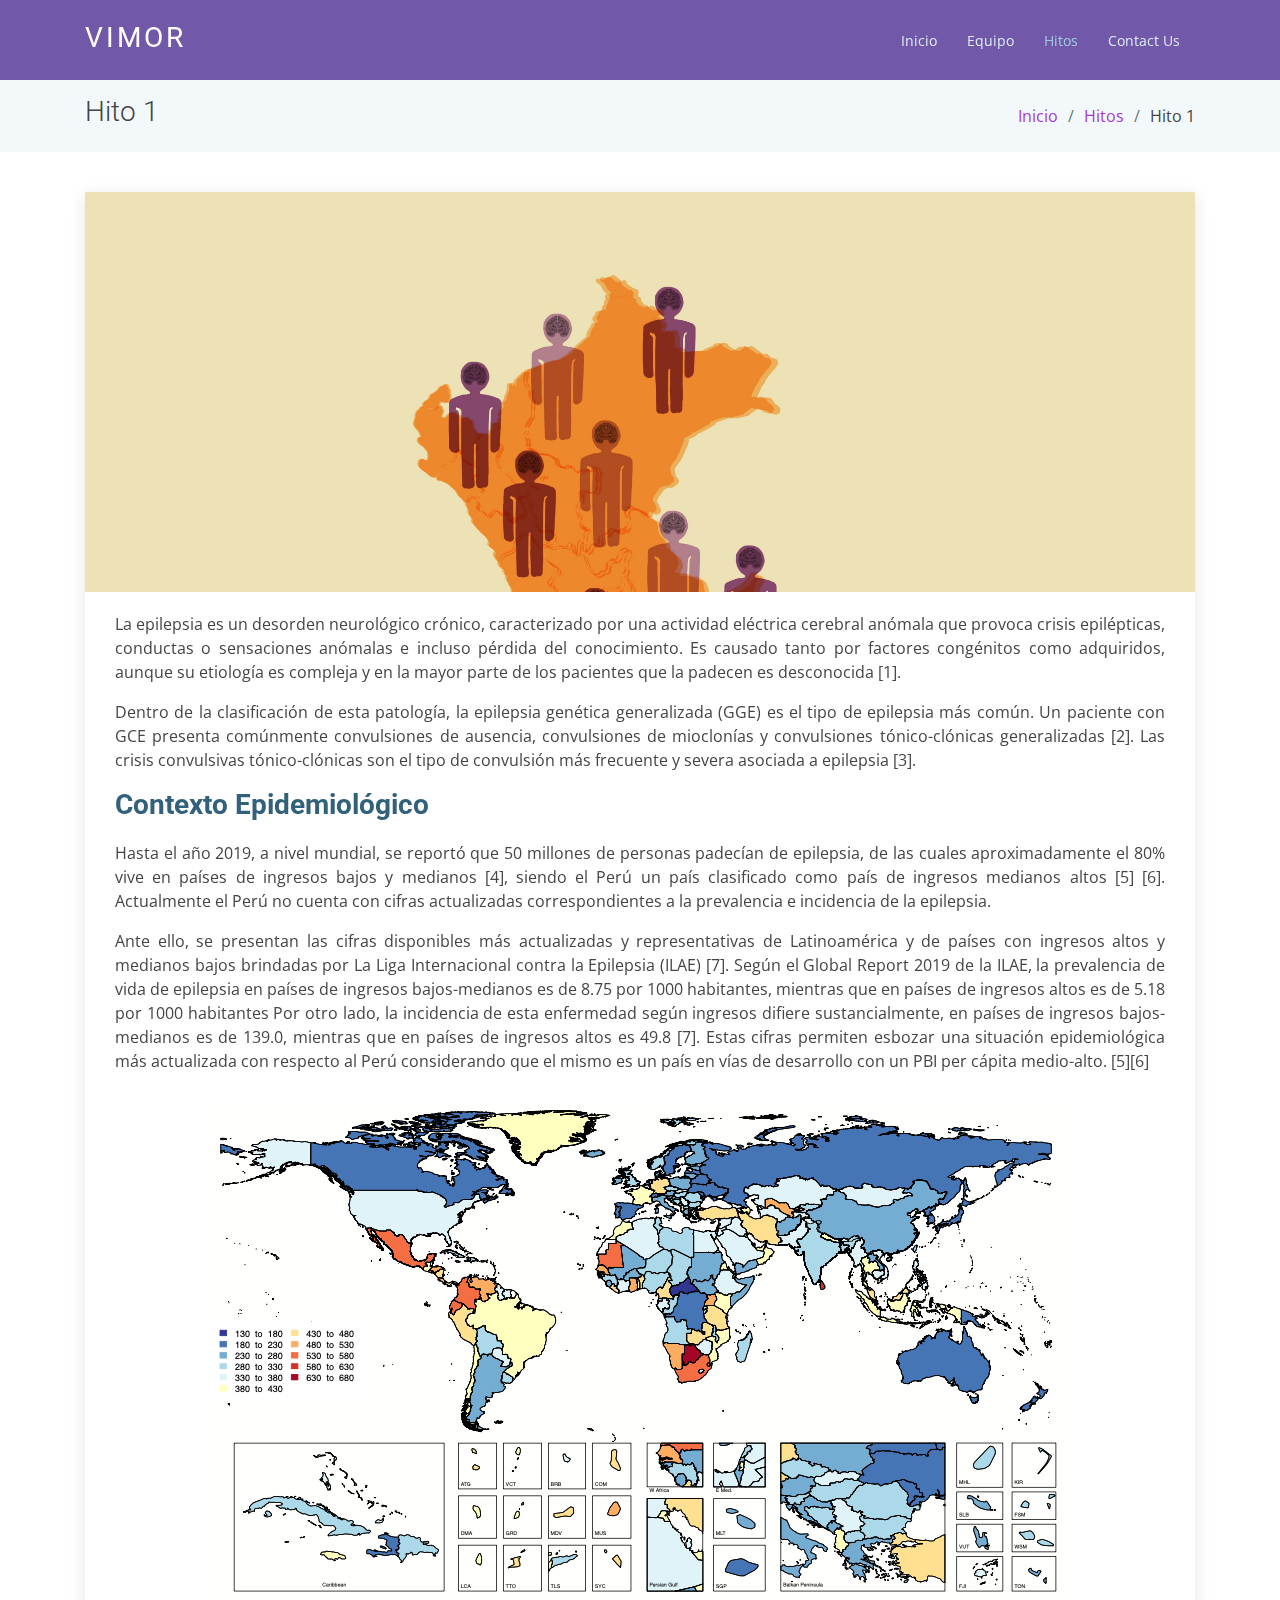
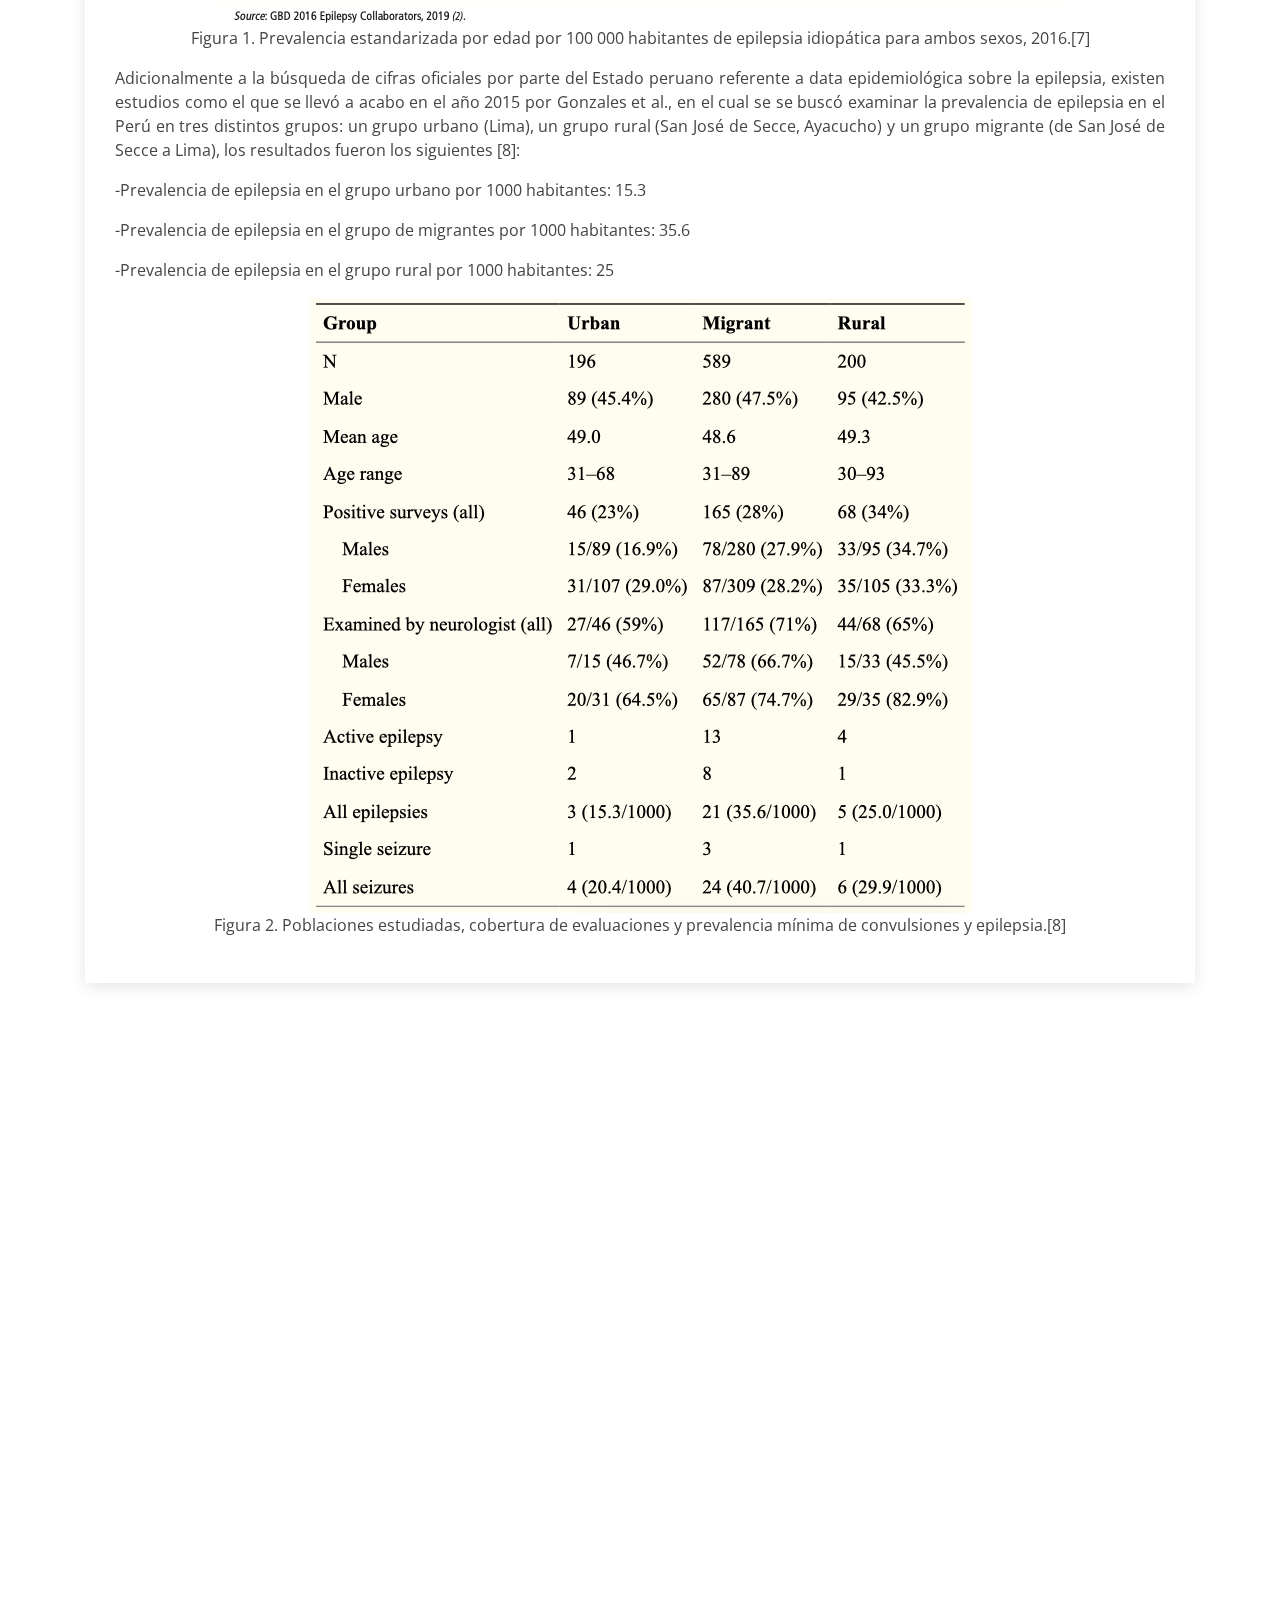
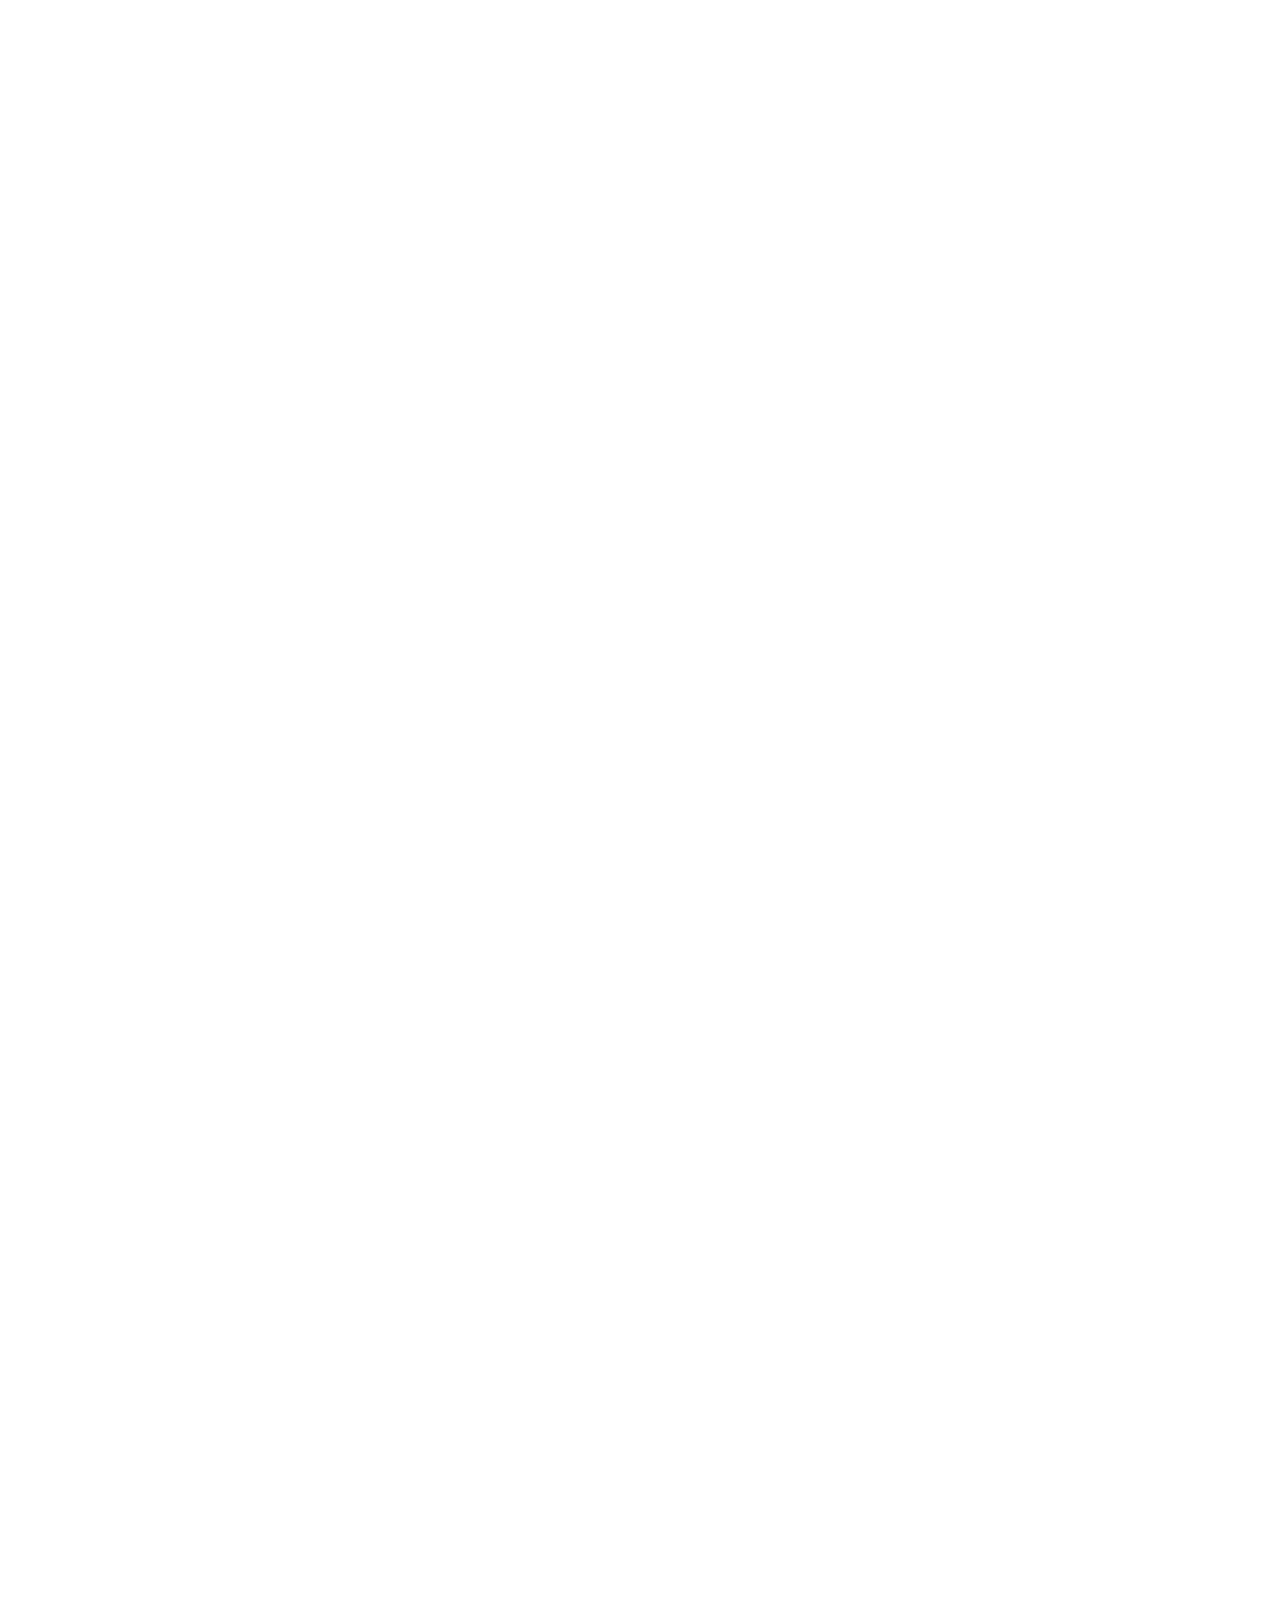
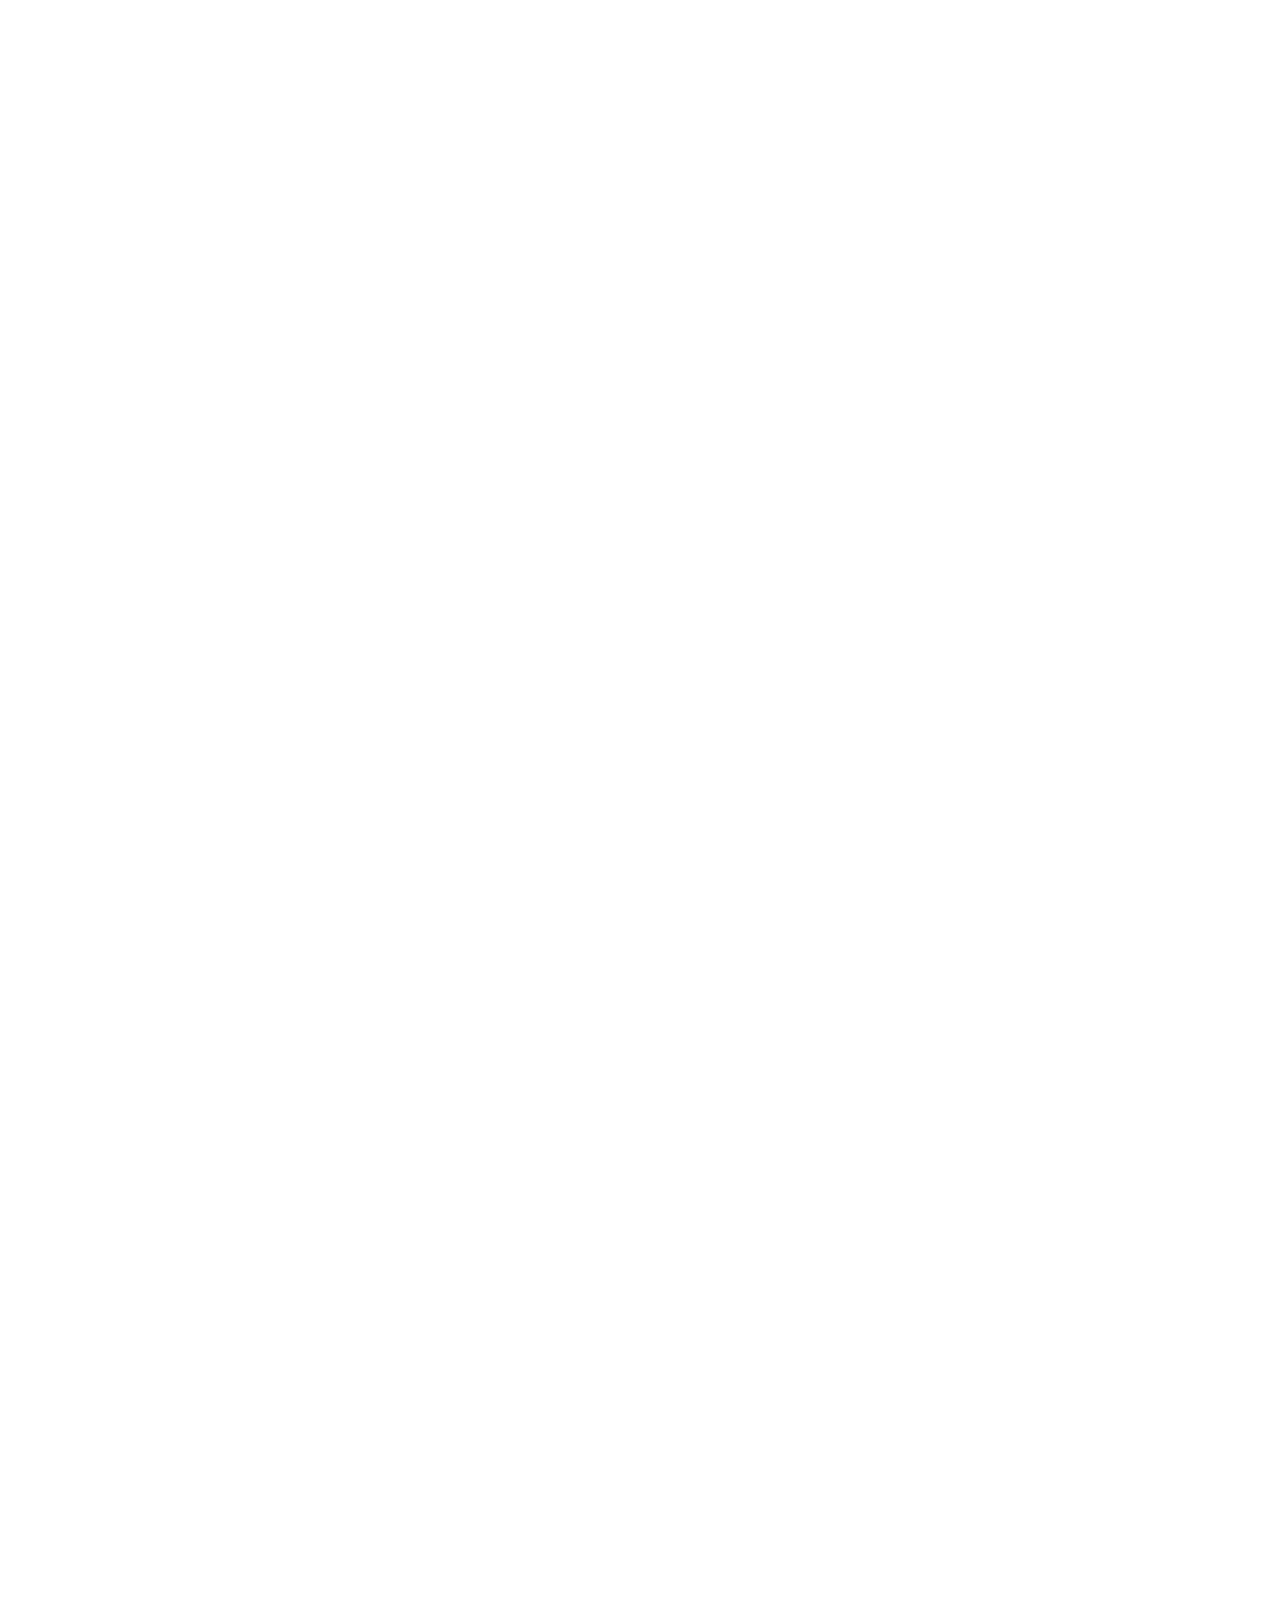
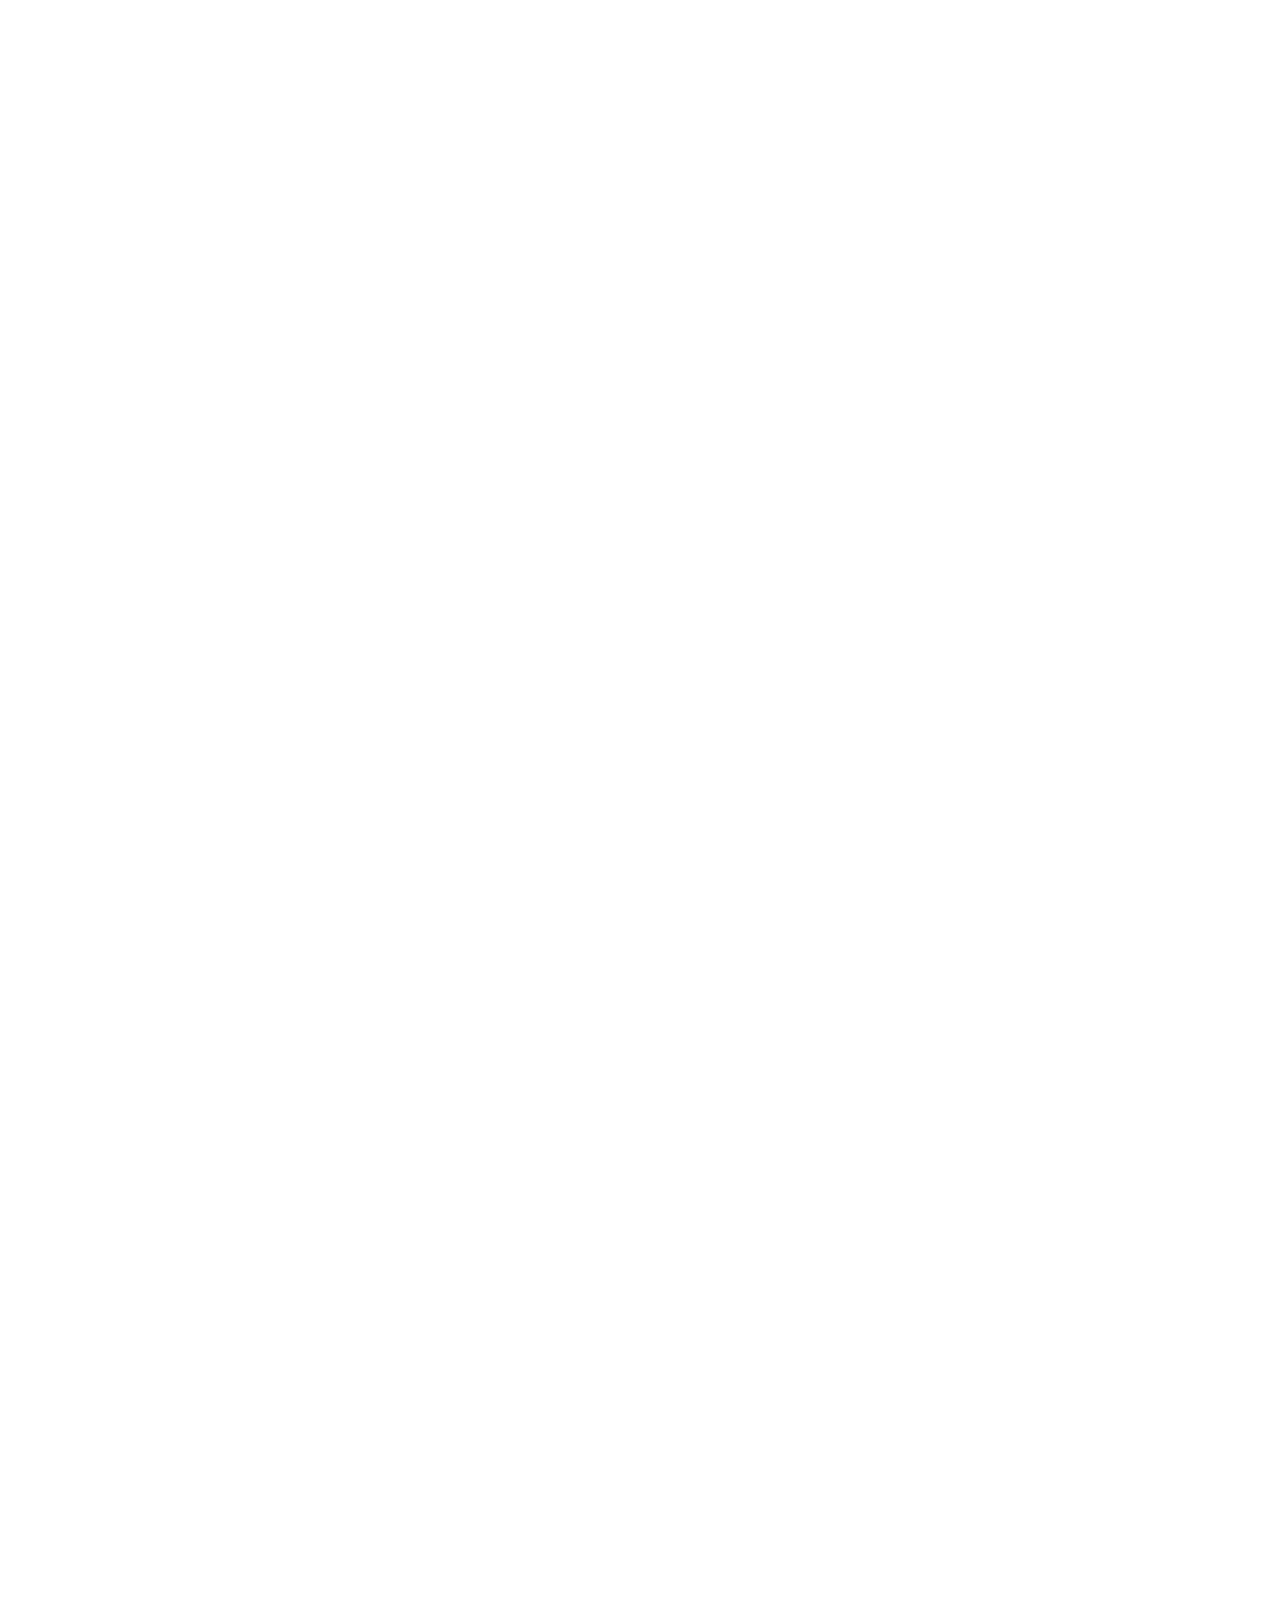
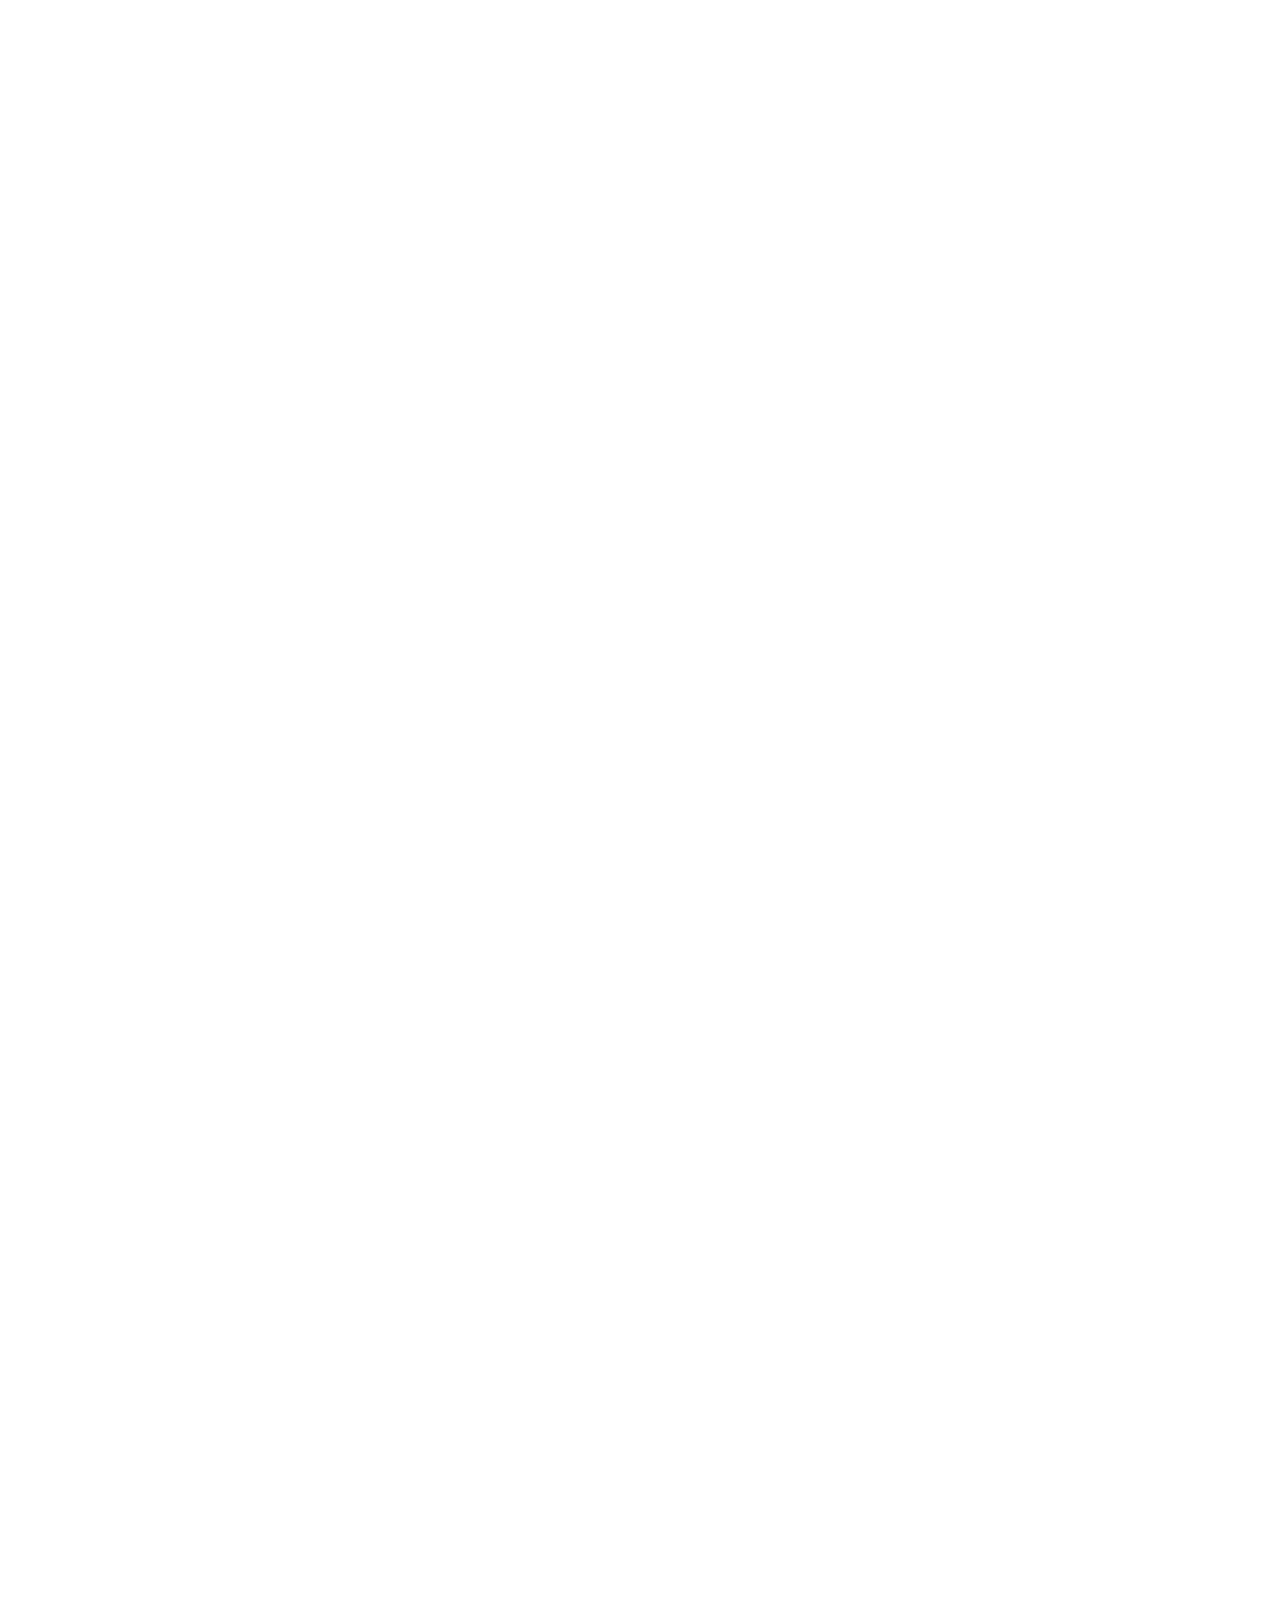
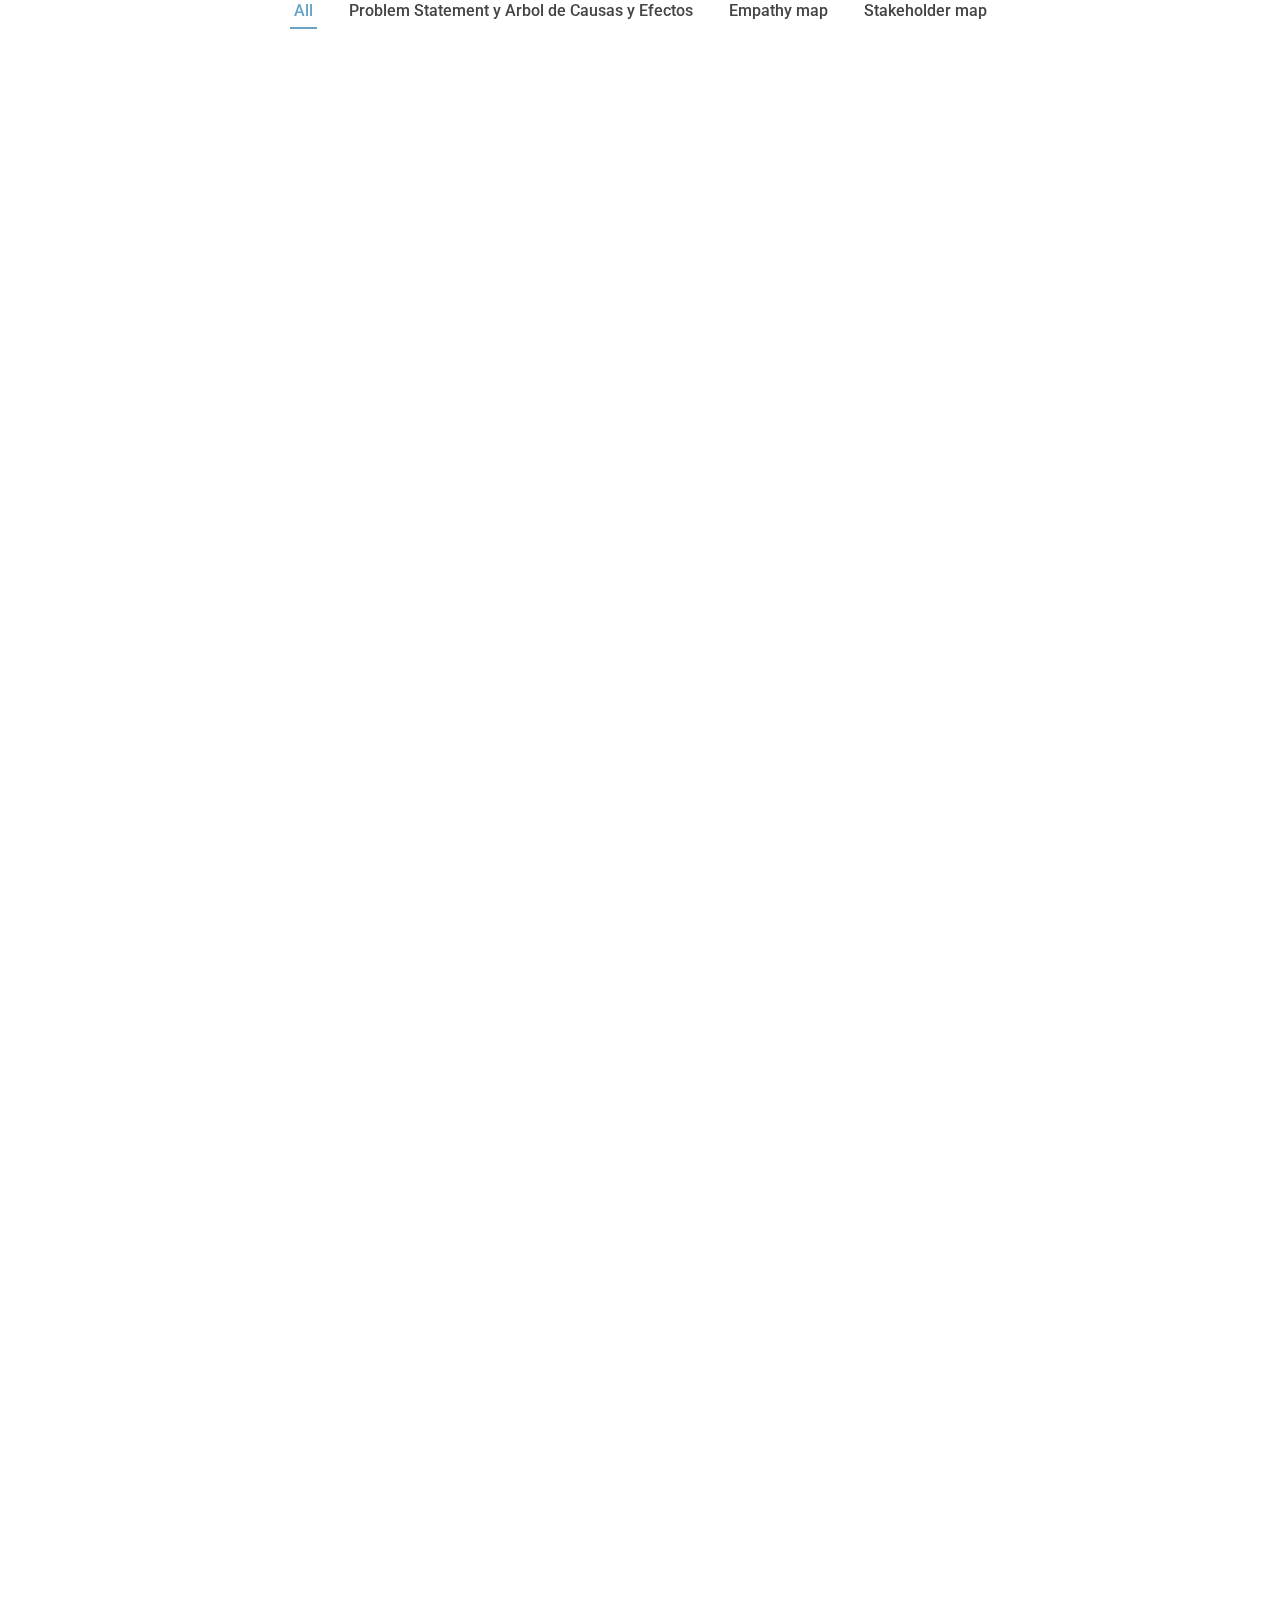
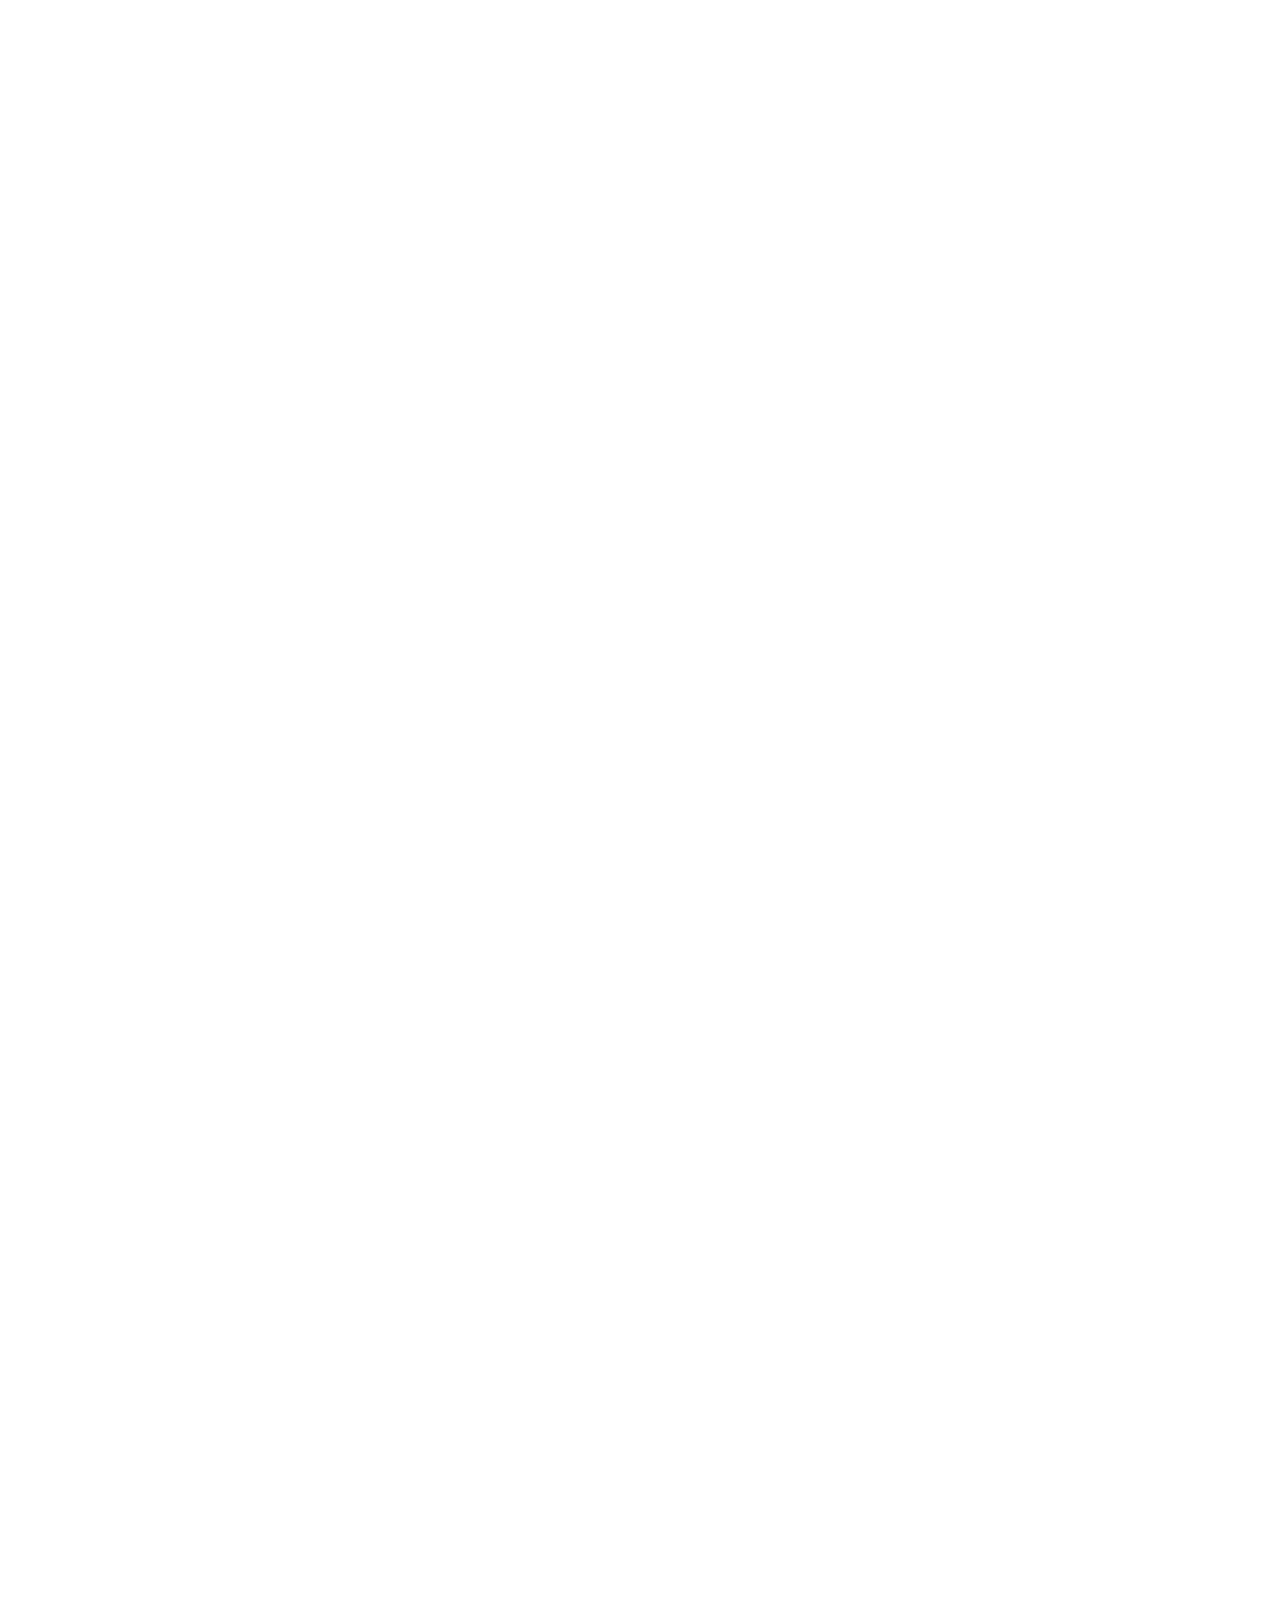
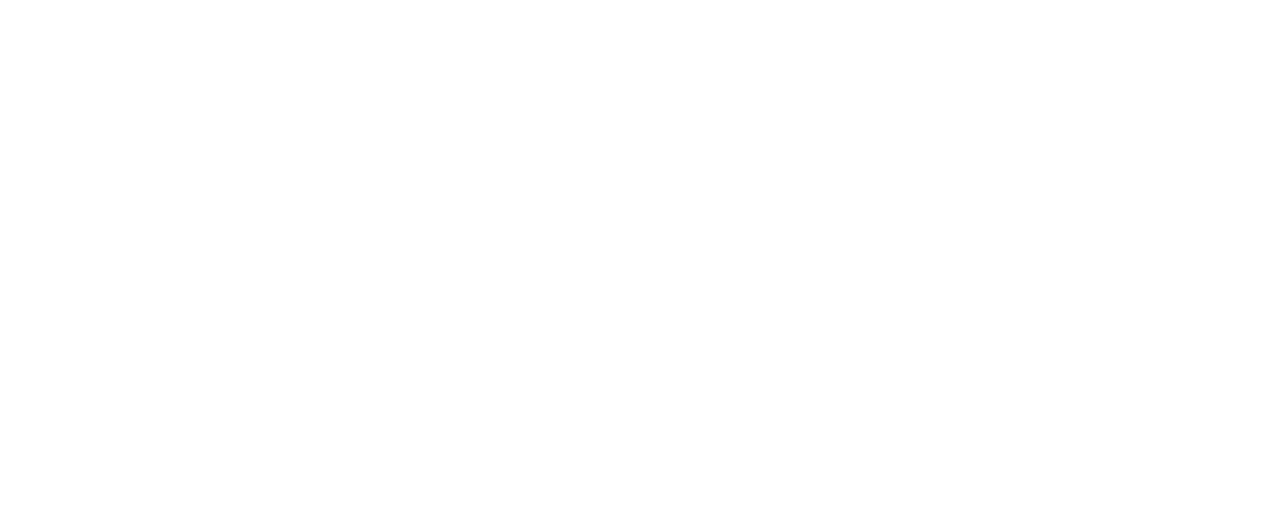
==== blog-single.html @ 8c5f91d0 "Update blog-single.html" ====
<!DOCTYPE html>
<html lang="en">

<head>
  <meta charset="utf-8">
  <meta content="width=device-width, initial-scale=1.0" name="viewport">

  <title>Proyectos de Biodiseño 1 - VIMOR</title>
  <meta content="" name="descriptison">
  <meta content="" name="keywords">

  <!-- Favicons -->
  <link href="assets/img/favicon.png" rel="icon">
  <link href="assets/img/apple-touch-icon.png" rel="apple-touch-icon">

  <!-- Google Fonts -->
  <link href="https://fonts.googleapis.com/css?family=Open+Sans:300,300i,400,400i,600,600i,700,700i|Roboto:300,300i,400,400i,500,500i,700,700i&display=swap" rel="stylesheet">

  <!-- Vendor CSS Files -->
  <link href="assets/vendor/bootstrap/css/bootstrap.min.css" rel="stylesheet">
  <link href="assets/vendor/animate.css/animate.min.css" rel="stylesheet">
  <link href="assets/vendor/icofont/icofont.min.css" rel="stylesheet">
  <link href="assets/vendor/boxicons/css/boxicons.min.css" rel="stylesheet">
  <link href="assets/vendor/venobox/venobox.css" rel="stylesheet">
  <link href="assets/vendor/owl.carousel/assets/owl.carousel.min.css" rel="stylesheet">
  <link href="assets/vendor/aos/aos.css" rel="stylesheet">

  <!-- Template Main CSS File -->
  <link href="assets/css/style.css" rel="stylesheet">

  <!-- =======================================================
  * Template Name: Moderna - v2.0.1
  * Template URL: https://bootstrapmade.com/free-bootstrap-template-corporate-moderna/
  * Author: BootstrapMade.com
  * License: https://bootstrapmade.com/license/
  ======================================================== -->
</head>

<body>

  <!-- ======= Header ======= -->
  <header id="header" class="fixed-top ">
    <div class="container">

      <div class="logo float-left">
        <h1 class="text-light"><a href="index.html"><span>VIMOR</span></a></h1>
        <!-- Uncomment below if you prefer to use an image logo -->
        <!-- <a href="index.html"><img src="assets/img/logo.png" alt="" class="img-fluid"></a>-->
      </div>

      <nav class="nav-menu float-right d-none d-lg-block">
        <ul>
          <li><a href="index.html">Inicio</a></li>
          <li><a href="team.html">Equipo</a></li>
          <li class="active"><a href="blog.html">Hitos</a></li>     
          <li><a href="contact.html">Contact Us</a></li>
        </ul>
      </nav><!-- .nav-menu -->

    </div>
  </header><!-- End Header -->

  <main id="main">

    <!-- ======= Blog Section ======= -->
    <section class="breadcrumbs">
      <div class="container">

        <div class="d-flex justify-content-between align-items-center">
          <h2>Hito 1</h2>

          <ol>
            <li><a href="index.html">Inicio</a></li>
            <li><a href="blog.html">Hitos</a></li>
            <li>Hito 1</li>
          </ol>
        </div>

      </div>
    </section><!-- End Blog Section -->

    <!-- ======= Blog Section ======= -->
    <section class="blog" data-aos="fade-up" data-aos-easing="ease-in-out" data-aos-duration="500">
      <div class="container">

        <div class="row">

          <div class="col-lg-12 mx-auto">

            <article class="entry entry-single">
              <div class="entry-img">
                <img src="assets/img/ContextoEpidemiologico.jpeg" alt="" class="img-fluid">
              </div>
                <p align="justify">
                  La epilepsia es un desorden neurológico crónico, caracterizado por una actividad eléctrica cerebral anómala que provoca crisis epilépticas, conductas o sensaciones anómalas e incluso pérdida del conocimiento. Es causado tanto por factores congénitos como adquiridos, aunque su etiología es compleja y en la mayor parte de los pacientes que la padecen es desconocida [1]. 
                </p>

                <p align="justify">
                  Dentro de la clasificación de esta patología, la epilepsia genética generalizada (GGE) es el tipo de epilepsia más común. Un paciente con GCE presenta comúnmente convulsiones de ausencia, convulsiones de mioclonías y convulsiones tónico-clónicas generalizadas [2]. Las crisis convulsivas tónico-clónicas son el tipo de convulsión más frecuente y severa asociada a epilepsia [3].
                </p>
                            
              <h2 class="entry-title">
                <a href="blog-single.html">Contexto Epidemiológico</a>
              </h2>              

              <div class="entry-content">
                <p align="justify">
                  Hasta el año 2019, a nivel mundial, se reportó que 50 millones de personas padecían de epilepsia, de las cuales aproximadamente el 80% vive en países de ingresos bajos y medianos [4], siendo el Perú un país clasificado como país de ingresos medianos altos [5] [6].
                  Actualmente el Perú no cuenta con cifras actualizadas correspondientes a la prevalencia e incidencia de la epilepsia.
                </p>

                <p align="justify">
                  Ante ello, se presentan las cifras disponibles más actualizadas y representativas de Latinoamérica y de países con ingresos altos y medianos bajos brindadas por La Liga Internacional contra la Epilepsia (ILAE) [7]. 
                  Según el Global Report 2019 de la ILAE, la prevalencia de vida de epilepsia en países de ingresos bajos-medianos es de 8.75 por 1000 habitantes, mientras que en países de ingresos altos  es de 5.18 por 1000 habitantes
                  Por otro lado, la incidencia de esta enfermedad según ingresos difiere sustancialmente, en países de ingresos bajos-medianos es de 139.0, mientras que en países de ingresos altos es 49.8 [7]. 
                  Estas cifras permiten esbozar una situación epidemiológica más actualizada con respecto al Perú considerando que el mismo es un país en vías de desarrollo con un PBI per cápita medio-alto. [5][6]  
                </p>
                <center>
                   <img src="assets/img/MapaEpidemiologia2016Nuevo.png" class="img-fluid" alt="">
                </center>
                <p align="center">
                  Figura 1. Prevalencia estandarizada por edad por 100 000 habitantes de epilepsia idiopática para ambos sexos, 2016.[7]
                </p>
                <p align="justify">
                  Adicionalmente a la búsqueda de cifras oficiales por parte del Estado peruano referente a data epidemiológica sobre la epilepsia, existen estudios como el que se llevó a acabo en el año 2015 por Gonzales et al., en el cual se se buscó examinar la prevalencia de epilepsia en el Perú en tres distintos grupos: un grupo urbano (Lima), un grupo rural (San José de Secce, Ayacucho) y un grupo migrante (de San José de Secce a Lima), los resultados fueron los siguientes [8]:
                </p>
                <p align="justify">
                    -Prevalencia de epilepsia en el grupo urbano por 1000 habitantes: 15.3
                </p>
                <p align="justify">
                    -Prevalencia de epilepsia en el grupo de migrantes por 1000 habitantes: 35.6
                </p>
                <p align="justify">
                    -Prevalencia de epilepsia en el grupo rural por 1000 habitantes: 25
                </p>
                <center>
                  <img src="assets/img/TablaPrevalenciaGruposPoblacionales.png" class="img-fluid" alt="">
                </center>
                <p align="center">
                  Figura 2. Poblaciones estudiadas, cobertura de evaluaciones y prevalencia mínima de convulsiones y epilepsia.[8]
                </p>                
                
              </div>             

            </article><!-- End blog entry -->
         
          </div><!-- End blog entries list -->

          <div class="col-lg-4"> 

        </div><!-- End row -->

      </div><!-- End container -->

    </section><!-- End Blog Section -->
  
    <!-- ======= Blog Section ======= -->
    <section class="blog" data-aos="fade-up" data-aos-easing="ease-in-out" data-aos-duration="500">
      <div class="container">

        <div class="row">

          <div class="col-lg-12 mx-auto">

            <article class="entry entry-single">
              <div class="entry-img">
                <img src="assets/img/blog-post-1.jpg" alt="" class="img-fluid">
              </div>

              <h2 class="entry-title">
                <a href="blog-single.html">Contexto ecónomico</a>
              </h2>

              <div class="entry-content">
                <p align="justify">
                  La epilepsia tiene una representación del 0,75% de la carga global, la cual está basada en un tiempo que combina los años de vida perdidos debido a la mortalidad prematura y el tiempo vivido con menor salud que la deseada. Esta enfermedad tiene una significativa implicación económica, incluyendo términos de necesidades de atención de salud y pérdidas en la productividad del trabajo. En el 2010, se calculó que la epilepsia causó 17.4 millones de años de vida por discapacidad y se la ubicó en el vigésimo lugar como causa de años vividos con discapacidad [9] [10].
                  Según data del 2017 MINSA en un análisis de 12 meses en establecimientos de salud, desde el Instituto Nacional de Salud Mental, lugar en donde hay mayor alcance de pacientes con epilepsia, hasta otros establecimientos como hospitales nacionales, el consumo entre medicamentos y tratamiento varía entre 115.20 a 2268.00 soles de acuerdo al tipo de tratamiento y dosis especificada [11].
                </p>
                <center>
                  <img src="assets/img/CostoTratamientos.png" class="img-fluid" alt="">
                </center>                
                <p align="center">
                  Figura 3. Costos de medicinas para tratamiento antiepiléptico por mes y por año en el Perú.[11]
                </p>

              </div>

            </article><!-- End blog entry -->
        
          </div><!-- End blog entries list -->

          <div class="col-lg-4"> 

        </div><!-- End row -->

      </div><!-- End container -->

    </section><!-- End Blog Section -->
            
    <!-- ======= Blog Section ======= -->
    <section class="blog" data-aos="fade-up" data-aos-easing="ease-in-out" data-aos-duration="500">
      <div class="container">

        <div class="row">

          <div class="col-lg-12 mx-auto">

            <article class="entry entry-single">

              <h2 class="entry-title">
                <a href="blog-single.html">Definición de la problemática</a>
              </h2>
            
              <div class="entry-content">
                <p align="justify">
                  De acuerdo a la información recopilada previamente, se evidencia que la epilepsia genética generalizada es el tipo más común y alarmante de la enfermedad 
                  debido a la presencia de convulsiones tónico-clónicas que suelen provocar caídas, lesiones o accidentes a causa de una falta de control o monitoreo de la 
                  enfermedad y, que reducen la seguridad y calidad de vida de la persona con epilepsia [12]. 
                </p>

                <p align="justify">
                  Así mismo, teniendo en cuenta que en Perú solo se cuenta con 700 neurólogos a nivel nacional y, además de que solo un 13.9% de personal de salud atiende 
                  en zonas de extrema pobreza [13], la población más afectada por las secuelas de esta patología se encuentra en zonas rurales. Adicionalmente y tomando en 
                  cuenta que la morbilidad en pacientes es mayor en el rango de edad de 30-59 años [14], edad en la cual una persona debería poder desarrollarse a nivel 
                  personal y en varios ámbitos de su vida; se evidencia la necesidad de contar con un sistema que ayude a detectar las convulsiones anticipadamente. Es por 
                  ello que se plantea como problemática de esta investigación: 
                </p>

                <blockquote>
                  <i class="icofont-quote-left quote-left"></i>
                  <p>
                    La ausencia de un sistema de detección oportuna y accesible de convulsiones tónico-clónicas en adultos de 30 a 59 años en zonas rurales que posean la 
                    condición de epilepsia genética generalizada.
                  </p>
                  <i class="las la-quote-right quote-right"></i>
                  <i class="icofont-quote-right quote-right"></i>
                </blockquote>                          
                
              </div>
              
            </article><!-- End blog entry -->
            
          </div><!-- End blog entries list -->

          <div class="col-lg-4"> 

        </div><!-- End row -->

      </div><!-- End container -->

    </section><!-- End Blog Section -->
      
            
    <!-- ======= Blog Section ======= -->
    <section class="blog" data-aos="fade-up" data-aos-easing="ease-in-out" data-aos-duration="500">
      <div class="container">

        <div class="row">

          <div class="col-lg-12 mx-auto">

            <article class="entry entry-single">
              <div class="entry-img">
                <img src="assets/img/blog-post-1.jpg" alt="" class="img-fluid">
              </div>

              <h2 class="entry-title">
                <a href="blog-single.html">Análisis de efectos e impacto</a>
              </h2>

              <div class="entry-content">
                
                <h3>Pérdida de calidad de vida</h3>
                <p align="justify">
                  La calidad de vida relacionada con la salud (CVRS) de una persona que padece epilepsia se ve afectada por la frecuencia, gravedad y el control que la persona tiene de sus convulsiones, así como los efectos secundarios de la medicación [15].
                </p>                
                <p align="justify">
                  En Perú, se realizó un estudio de la calidad de vida del paciente con epilepsia desarrollado en el INCN entre Junio 2006 y Diciembre 2007, a través de la aplicación del Cuestionario de Calidad de Vida en Pacientes con Epilepsia-31 (QOLIE-31) se obtuvo un puntaje global de 50.08 [16]; las puntuaciones globales para evaluar la calidad de vida son: 91-100 excelente, 81-90 muy buena, 71-80 buena, 61-70 regular y menor o igual a 60 mala calidad de vida [17], por lo que el resultado demostró una mala calidad de vida en los pacientes a los que se les aplicó este test.
                </p> 
                <p align="justify">            
                <ul>                  
                  <li><i class=""></i> Impacto Económico</li>
                  <ul>
                    <li><i class=""></i> Incremento de costos indirectos: Se puede incrementar la calidad de vida del paciente a través de una terapia que minimice el impacto de los problemas psicosociales [18].  En Perú, el costo por consulta con el psicólogo se aproxima a 80 y 150 soles [19] [20].</li>
                  </ul>
                  
                  <li><i class=""></i> Impacto Social</li>
                  <ul>
                    <li><i class=""></i> Aumento de tasa de suicidio y depresión: Según B. Mesraoua et al. [21], las personas con epilepsia poseen una prevalencia activa de depresión de 23.1%, valor que es 4 o 5 veces más alto que en la población general. Asimismo, señala que la prevalencia de ideación suicida es de 23.2% y de ataque suicida, 7.4%. </li>
                  </ul>    
                </ul>
                </p>
              
                <center>
                  <img src="assets/img/PerdidaCalidadVida.png" class="img-fluid" alt="">
                </center>   
              
                <p align="center">
                  Figura 4. Puntaje Global (Promedio Final) de la Calidad de Vida en Pacientes con Epilepsia del INCN Según la Aplicación del QOLIE 31.[21]
                </p>  
              
                <h3>Disminución de la economía del país</h3>
                <p align="justify">
                  La epilepsia puede disminuir la productividad en el trabajo, debido a horas perdidas por consultas médicas, ir a recoger los medicamentos, inasistencia laboral por crisis [22]. Para el país, la epilepsia es una carga económica, ya sea como costo directo o como pérdida de la productividad [23].
                </p>  
              
                <p align="justify">      
                <ul>
                  <li><i class=""></i> Impacto Económico</li>
                  <ul>
                    <li><i class=""></i> Obstaculización en el crecimiento económico: La epilepsia es una enfermedad no transmisible y, según estudios de la OPS y la OMS, esta propicia inequidad. Reduce los logros económicos de los pacientes, sus familiares, las comunidades y las sociedades, además de ser un obstáculo en el desarrollo de manera sostenible del país. Ponen en riesgo el crecimiento económico y el potencial de desarrollo de múltiples naciones, teniendo mayor impacto sobre aquellas de ingresos bajos y medianos que se enfrentan también a un aumento más marcado de la carga de este tipo de enfermedades como resultado del rápido envejecimiento y crecimiento de sus poblaciones [24]. </li>
                  </ul>              
                </ul>
                </p>

                <h3>Incremento de la tasa de mortalidad</h3>
                <p align="justify">
                  La epilepsia está asociada a una alta tasa de mortalidad prematura por efectos directos e indirectos de las convulsiones, 
                  tales como caídas y lesiones, accidentes automovilísticos, neumonías por aspiración, etc. [12]. 
                  Además de estos eventos, también se incluye a la muerte inesperada en epilepsia (SUDEP), la cual se refiere a la muerte causada por razones distintas 
                  a las mencionadas anteriormente, presentándose como factor de riesgo de las convulsiones tónico-clónicas después de un episodio de convulsión [25], cuya causa más probable es la insuficiencia cardiorrespiratoria postictal,
                  la cual finalmente conduce a un paro cardíaco [26]. 
                </p>
                <p>              
                <ul>                  
                  <li><i class=""></i> Impacto Socioeconómico</li>
                  <ul>
                    <li><i class=""></i> Aumento de mortalidad en áreas rurales y niveles socioeconómicos bajos: Cifras de estudios estadísticos del 2018 indican que aproximadamente 45 millones (65%) de las personas que padecen de epilepsia, viven en áreas rurales de países clasificados como en desarrollo, a comparación de 17 millones que residen en áreas urbanas [27]. </li>
                  </ul>
                </ul>
                </p>
          
                <center>
                  <img src="assets/img/IncrementoTasaMortalidad.png" class="img-fluid" alt="">
                </center>            
                <p align="center">
                  Figura 5. Prevalencia de epilepsia activa y de por vida en diferentes áreas económicas.[27]
                </p>                 
              </div>

            </article><!-- End blog entry -->
            
          </div><!-- End blog entries list -->

          <div class="col-lg-4"> 

        </div><!-- End row -->

      </div><!-- End container -->

    </section><!-- End Blog Section -->
            
    <!-- ======= Blog Section ======= -->
    <section class="blog" data-aos="fade-up" data-aos-easing="ease-in-out" data-aos-duration="500">
      <div class="container">

        <div class="row">

          <div class="col-lg-12 mx-auto">

            <article class="entry entry-single">
              <div class="entry-img">
                <img src="assets/img/blog-post-1.jpg" alt="" class="img-fluid">
              </div>

              <h2 class="entry-title">
                <a href="blog-single.html">Análisis de causas y factores</a>
              </h2>

              <div class="entry-meta">   
              </div>

              <div class="entry-content">
                <h3>Ausencia de personal capacitado</h3>                
                <p align="justify">
                La epilepsia puede ser tratada a nivel de atención primaria de salud, sin embargo en zonas rurales o de bajos ingresos carece de personal de salud o estos no se encuentran adecuadamente capacitados para diagnosticar o tratar la enfermedad [28], añadiendo que la cobertura brindada por el sector público es limitada y que los servicios privados son inaccesibles para la mayoría de población [29].
                </p>
                <p align="justify">
                La OMS recomienda contar con un mínimo de 23 médicos, enfermeros y obstetras por cada 10,000 habitantes para la garantía de una buena y adecuada prestación de servicios. En los países de ingresos bajos y medianos se presenta un limitado número de profesionales de salud en general y en el Perú se cuenta con 13.6 médicos por cada 10,000 habitantes, 9.4 menos que lo recomendado por la OMS [30].
                </p>
                <p align="justify">
                En el caso de los médicos especialistas en neurología, el número medio en países de ingresos bajos es de solo 0.03/100.000 habitantes [28] y de acuerdo a las cifras nacionales en los registros del Colegio Médico del Perú, se cuenta con alrededor de 700 neurólogos colegiados en todo el país, y solo 350 de ellos están afiliados a la Sociedad Peruana de Neurología. 
                </p>
                <h3>Carencia de un sistema de detección temprano de convulsiones en la vida cotidiana</h3>
                <p align="justify">
                  Actualmente no existe un sistema de detección temprano en el Perú, se usa el encefalograma (EEG) como método de monitoreo, pero debido a la naturaleza espontánea de las convulsiones epilépticas, se necesitan registros de EEG continuos para registrar las convulsiones que ocurren sin previo aviso. El uso del EEG para la detección de convulsiones solo ha sido dentro del mismo hospital y bajo un monitoreo continuo [31].
                </p>
                <p align="justify">
                  La técnica del EEG es costosa y no está disponible masivamente en los servicios de salud pública de países en vías de desarrollo, dentro de los cuales se encuentra Perú [32].
                </p>
                
                <h3>Poco alcance del Estado en zonas rurales</h3>
                <p align="justify">
                  Dos de los componentes fundamentales para que se trate la enfermedad con éxito y que se obtenga una influencia favorable sobre la calidad de vida de los pacientes son el pertinente actuar y adecuado nivel de conocimiento de la epilepsia; significa que el personal de los establecimientos de salud tienen la importante misión de difundir la información y educación a la población [33].
                </p>
                <p align="justify">
                  Dentro de sus factores podemos mencionar:
                </p>
                <p align="justify">        
                <ul>                  
                  <li><i class=""></i> La inadecuada información otorgada sobre la epilepsia en los países en vías de desarrollo, pese a su elevada prevalencia [33].</li>
                  <li><i class=""></i> Poco acceso de la población rural con epilepsia a una completa atención sanitaria: Las investigaciones demuestran que la epilepsia se presenta en mayor frecuencia en las zonas rurales, en las que los pacientes solo tienen acceso al nivel primario de atención en salud [34].</li>                  
                </ul>
                </p> 

              </div>

            </article><!-- End blog entry -->
          
          </div><!-- End blog entries list -->

          <div class="col-lg-4"> 

        </div><!-- End row -->

      </div><!-- End container -->

    </section><!-- End Blog Section -->                                          
            
    <!-- ======= Blog Section ======= -->
    <section class="blog" data-aos="fade-up" data-aos-easing="ease-in-out" data-aos-duration="500">
      <div class="container">

        <div class="row">

          <div class="col-lg-12 ">

            <article class="entry entry-single">
              <div class="entry-img">
                <img src="assets/img/blog-post-1.jpg" alt="" class="img-fluid">
              </div>

              <h2 class="entry-title">
                <a href="blog-single.html">Descripción de la propuesta de solución</a>
              </h2>

              <div class="entry-content">
                <p align="justify">
                  En base a todo lo expuesto anteriormente, se planteó como propuesta de solución el diseño conceptual de un  wearable como un dispositivo portable que permita 
                  la detección y monitoreo de pacientes con diagnóstico de epilepsia con convulsiones tonicoclónicas.
                </p>
                
                <h3>① Identificar</h3>
                <p align="justify">
                  Este dispositivo en será capaz de identificar cambios bruscos de temperatura, situaciones de estrés o una subida súbita de la presión arterial a través del uso de sensores.
                </p>
                <h3>② Alarmar</h3>
                <p align="justify">
                  Además, podrá anticipar una crisis convulsiva enviando un mensaje de alarma, de modo que el paciente pueda ponerse a salvo y así evitar una caída dolosa, lesiones, 
                  accidentes o un evento crítico.
                </p>
                <h3>③ Registrar</h3>
                <p align="justify">
                  Finalmente el dispositivo también será capaz de monitorear cada episodio convulsivo del paciente, de modo que después de un tiempo, este contará con un registro del tiempo 
                  de duración de sus crisis, situaciones en las que se da con frecuencia, entre otros. Para así mejorar el algoritmo y predecir de mejor manera una crisis convulsiva
                </p>                
                
                <img src="assets/img/solucion.png" class="img-fluid" alt="">

              </div>

            </article><!-- End blog entry -->
            
          </div><!-- End blog entries list -->

          <div class="col-lg-4"> 

        </div><!-- End row -->

      </div><!-- End container -->

    </section><!-- End Blog Section -->

    <!-- ======= Portfolio Section ======= -->
    <section class="portfolio">
      <div class="container">

        <div class="row">
          <div class="col-lg-12 mx-auto">
            <ul id="portfolio-flters">
              <li data-filter="*" class="filter-active">All</li>
              <li data-filter=".filter-app">Problem Statement y Arbol de Causas y Efectos</li>
              <li data-filter=".filter-card">Empathy map</li>
              <li data-filter=".filter-web">Stakeholder map</li>
            </ul>
          </div>
        </div>

        <div class="row portfolio-container" data-aos="fade-up" data-aos-easing="ease-in-out" data-aos-duration="500">

          <div class="col-lg-4 col-md-6 filter-app">
            <div class="portfolio-item">
              <img src="assets/img/portfolio/ProblemStatement.png" class="img-fluid" alt="">
              <div class="portfolio-info">
                <h3><a href="assets/img/portfolio/ProblemStatement.png" data-gall="portfolioGallery" class="venobox" title="App 2">App 2</a></h3>
                <a href="assets/img/portfolio/ProblemStatement.png" data-gall="portfolioGallery" class="venobox" title="App 2"><i class="icofont-plus"></i></a>
              </div>
            </div>
          </div>
          
          <div class="col-lg-4 col-md-6 filter-web">
            <div class="portfolio-item">
              <img src="assets/img/portfolio/StakeholderMap.png" class="img-fluid" alt="">
              <div class="portfolio-info">
                <h3><a href="assets/img/portfolio/StakeholderMap.png" data-gall="portfolioGallery" class="venobox" title="Web 2">Web 2</a></h3>
                <a href="assets/img/portfolio/StakeholderMap.png" data-gall="portfolioGallery" class="venobox" title="Web 2"><i class="icofont-plus"></i></a>
              </div>
            </div>
          </div>
    
          
          <div class="col-lg-4 col-md-6 filter-card">
            <div class="portfolio-item">
              <img src="assets/img/portfolio/MapaDeEmpatia.png" class="img-fluid" alt="">
              <div class="portfolio-info">
                <h3><a href="assets/img/portfolio/MapaDeEmpatia.png" data-gall="portfolioGallery" class="venobox" title="Card 2">Card 2</a></h3>
                <a href="assets/img/portfolio/MapaDeEmpatia.png" data-gall="portfolioGallery" class="venobox" title="Card 2"><i class="icofont-plus"></i></a>
              </div>
            </div>
          </div>
          
          
          <div class="col-lg-4 col-md-6 filter-app">
            <div class="portfolio-item">
              <img src="assets/img/portfolio/ArbolCausasEfectos.png" class="img-fluid" alt="">
              <div class="portfolio-info">
                <h3><a href="assets/img/portfolio/ArbolCausasEfectos.png" data-gall="portfolioGallery" class="venobox" title="App 3">App 3</a></h3>
                <a href="assets/img/portfolio/ArbolCausasEfectos.png" data-gall="portfolioGallery" class="venobox" title="App 3"><i class="icofont-plus"></i></a>
              </div>
            </div>
          </div>          

        </div>

      </div>
    </section><!-- End Portfolio Section -->

            

    <section class="why-us section-bg" data-aos="fade-up" date-aos-delay="200">
      <div class="container">
        <div class="row">
          
          <div class="col-lg-6 video-box">
            <center>
              <img src="assets/img/youtubeImagen.png" class="img-fluid" alt="">
              <a href="https://youtu.be/_4XEODuDRY8" class="venobox play-btn mb-4" data-vbtype="video" data-autoplay="true"></a>
            </center>
          </div>

          <div class="col-lg-6">
          </div>
            
        </div>
      </div>
      
    </section><!-- End Why Us Section -->
      

  </main><!-- End #main -->

  <!-- ======= Footer ======= -->
  <footer id="footer" data-aos="fade-up" data-aos-easing="ease-in-out" data-aos-duration="500">
    
    <div class="footer-newsletter">
      <div class="container">
        <div class="row">
          <div class="col-lg-10">
            <h4>Referencias</h4>
            <p>[1] E. Krögh-Orellana, C. Urzúa-Álvarez, T. Labbé-Atenas, and J. R. Leal, “Autoinmunidad, Convulsiones y Epilepsia: Breve revisión sistemática,” Rev. Chil. Neuropsiquiatr., 2021, doi: 10.4067/s0717-92272021000100056.</p>

            <p>[2] S. Thakran et al., “Genetic landscape of common epilepsies: Advancing towards precision in treatment,” International Journal of Molecular Sciences. 2020, doi: 10.3390/ijms21207784.</p>

            <p>[3] J. Fermoso García, “Status epilepticus convulsivo generalizado: Editorial,” Anales de Medicina Interna. 2001.</p>

            <p>[4] Consejo Ejecutivo, "Epilepsia- Informe del Director General", Organización Mundial de la Salud, Informe, 2019. [En línea] Disponible en: https://apps.who.int/gb/ebwha/pdf_files/EB146/B146_12-sp.pdf</p>

            <p>[5] "World Bank Country and Lending Groups". The World Bank. https://datahelpdesk.worldbank.org/knowledgebase/articles/906519-world-bank-country-and-lending-groups (accessed: 05 Sept 2021).

            <p>[6] R. Chirinos, “El Perú y la trampa del ingreso medio,” Revista Moneda - BCRP, 2019. </p>
            
            <p>[7] "Global Epilepsy Report 2019". International League Against Epilepsy. https://www.ilae.org/about-ilae/policy-and-advocacy/international-public-policy-activities/global-epilepsy-report-2019 (accessed: 05 Sept 2021).</p>
            
            <p>[8] I. Gonzales et al., “Seizures, cysticercosis and rural-to-urban migration: The PERU MIGRANT study,” Trop. Med. Int. Heal., 2015, doi: 10.1111/tmi.12456.</p>
            
            <p>[9] Organización Panamericana de la Salud, "Epilepsia en Latinoamerica: Documento técnico basado en las presentaciones del Taller Internacional efectuado en Santiago de Chile, en agosto de 2013, y otras contribuciones posteriores". 2015.</p>
            
            <p>[10] World Health Organization, “The Global Burden of Disease concept,” Quantifying Environ. Heal. impacts, 2002.</p>
            
            <p>[11] "INFORME TÉCNICO SEMTS-DAUS", DIGEMID/MINSA, Perú, Informe Técnico, 2017. [En línea] https://www.digemid.minsa.gob.pe/UpLoad/UpLoaded/PDF/ESEMOTS/11_Evaluacion/9_informes_neurologicas/INFORME_EPILEPSIA.pdf</p>
            
            <p>[12] O. Devinsky, T. Spruill, D. Thurman, and D. Friedman, “Recognizing and preventing epilepsy-related mortality,” Neurology. 2016, doi: 10.1212/WNL.0000000000002253.</p>
            
            <p>[13] M. Cornejo-Olivas, N. Custodio, and P. Mazzetti, “Salud neurológica en tiempos de COVID,” Rev. Neuropsiquiatr., 2020, doi: 10.20453/rnp.v83i2.3748.</p>                 
      
            <p>[14] "Estadística". Ministerio de Salud- Instituto Nacional de Ciencias Neurológicas. https://www.incn.gob.pe/estadistica/#1597540682752-6e83f553-cd80 (accessed: 11 Sept 2021). </p>
            
            <p>[15] J. I. Tracy, V. Dechant, M. R. Sperling, R. Cho, and D. Glosser, “The association of mood with quality of life ratings in epilepsy,” Neurology, 2007, doi: 10.1212/01.wnl.0000242582.83632.73.</p>                 
      
            <p>[16] J.C. Delgado, “Calidad de vida del paciente con epilepsia. Instituto Nacional de Ciencias Neurológicas junio 2006–diciembre 2007”, 2015.</p>
            
            <p>[17] V. López Rojas, E. Barragán Pérez, M. Hernández Hernández, N. Watemberg, and S. Legido, “Calidad de vida en pacientes adolescentes con epilepsia en México,” Rev. méd. hondur, 2010.</p>                 
      
            <p>[18] S. C. Schachter, “Epilepsy: Quality of Life and Cost of Care,” Epilepsy and Behavior. 2000, doi: 10.1006/ebeh.2000.0049.</p>
            
            <p>[19] "Psicólogos en Lima". CENTRO VIVIR. https://www.centrovivir.com/psicologos-en-lima/ (accessed: 15 Sept 2021).</p>                 
      
            <p>[20] "Perú, un país con déficit de profesionales especialistas en problemas de salud mental". Gestión. https://gestion.pe/tendencias/management-empleo/peru-pais-deficit-profesionales-especialistas-problemas-salud-mental-123341-noticia/ (accessed: 15 Sept 2021).</p>
            
            <p>[21] B. Mesraoua et al., “Dramatic outcomes in epilepsy: depression, suicide, injuries, and mortality,” Current Medical Research and Opinion. 2020, doi: 10.1080/03007995.2020.1776234.</p>
            
            <p>[22] C. Acevedo, “Informe sobre la epilepsia en Latinoamérica,” Organ. Panam. la Salud. Panamá, 2008.</p>
            
            <p>[23] C. Napolitano, “Aspectos Prácticos de Costos de la Epilepsia,” Rev. Chil. Epilepsia, 2004.</p>
            
            <p>[24] Organización Mundial de la Salud and Organización Panamericana de la Salud, Las dimensiones económicas de las enfermedades no transmisibles en América Latina y el Caribe. 2017.</p>
            
            <p>[25] O. Devinsky et al., “Sudden unexpected death in epilepsy in patients treated with brain-responsive neurostimulation,” Epilepsia, 2018, doi: 10.1111/epi.13998.</p>           
            
            <p>[26] K. G. Hampel, R. Rocamora Zuñiga, and C. M. Quesada, “Desentrañando los misterios de la muerte súbita en epilepsia,” Neurología, 2019, doi: 10.1016/j.nrl.2017.02.004.</p>     
          
            <p>[27] G. S. Bell, A. Neligan, and J. W. Sander, “An unknown quantity - The worldwide prevalence of epilepsy,” Epilepsia, 2014, doi: 10.1111/epi.12605.</p>
            
            <p>[28] WHO, “Global burden of epilepsy and the need for coordinated action at the country level to address its health, social and public knowledge implications,” Exec. Board, 2015.</p>
            
            <p>[29] Organización Panamericana de la Salud, Liga Internacional contra la Epilepsia, and Oficina Internacional por la Epilepsia, Informe sobre la Epilepsia en América Latina y el Caribe. 2013.</p>
            
            <p>[30] "Rumbo al Bicentenario: Recursos Humanos de Salud". ComexPerú. https://www.comexperu.org.pe/articulo/rumbo-al-bicentenario-recursos-humanos-de-salud (accessed: 15 Sept 2021).</p>
            
            <p>[31] C. Gómez, P. Arbeláez, M. Navarrete, C. Alvarado-Rojas, M. Le Van Quyen, and M. Valderrama, “Automatic seizure detection based on imaged-EEG signals through fully convolutional networks,” Sci. Rep., 2020, doi: 10.1038/s41598-020-78784-3.</p>
            
            <p>[32] E. Barreto-Acevedo, «Monitoreo prolongado con video-EEG en pacientes hospitalizados: primer reporte de eficacia y seguridad en el Perú»., RNP, vol. 81, n.º 2, p. 65, jul. 2018.</p>
            
            <p>[33] C. Delgado-Suárez et al., “Identificando puntos de mejoría en el manejo de la epilepsia en países en vías de desarrollo: experiencia de neurocooperación en Camerún,” Neurología, 2021, doi: 10.1016/j.nrl.2019.02.004.</p>
            
            <p>[34] R. S. Giraldo-Tapia, M. Tejero-Alcalde, J. E. Urdániga-Alvarado, F. Samalvides-Cuba, and D. Guillén-Pinto, “Conocimientos y creencias acerca de epilepsia en los padres de familia usuarios habituales del centro de salud de Peralvillo – Huaral.,” Rev. Neuropsiquiatr., 2014, doi: 10.20453/rnp.v76i1.1212.</p>

            
          </div>
        </div>
      </div>
    </div>

    <div class="container">
      <div class="copyright">
        &copy; Copyright <strong><span>Moderna</span></strong>. All Rights Reserved
      </div>
      <div class="credits">
        <!-- All the links in the footer should remain intact. -->
        <!-- You can delete the links only if you purchased the pro version. -->
        <!-- Licensing information: https://bootstrapmade.com/license/ -->
        <!-- Purchase the pro version with working PHP/AJAX contact form: https://bootstrapmade.com/free-bootstrap-template-corporate-moderna/ -->
        Designed by <a href="https://bootstrapmade.com/">BootstrapMade</a>
      </div>
    </div>
  </footer><!-- End Footer -->

  <a href="#" class="back-to-top"><i class="icofont-simple-up"></i></a>

  <!-- Vendor JS Files -->
  <script src="assets/vendor/jquery/jquery.min.js"></script>
  <script src="assets/vendor/bootstrap/js/bootstrap.bundle.min.js"></script>
  <script src="assets/vendor/jquery.easing/jquery.easing.min.js"></script>
  <script src="assets/vendor/php-email-form/validate.js"></script>
  <script src="assets/vendor/venobox/venobox.min.js"></script>
  <script src="assets/vendor/waypoints/jquery.waypoints.min.js"></script>
  <script src="assets/vendor/counterup/counterup.min.js"></script>
  <script src="assets/vendor/owl.carousel/owl.carousel.min.js"></script>
  <script src="assets/vendor/isotope-layout/isotope.pkgd.min.js"></script>
  <script src="assets/vendor/aos/aos.js"></script>

  <!-- Template Main JS File -->
  <script src="assets/js/main.js"></script>

</body>

</html>
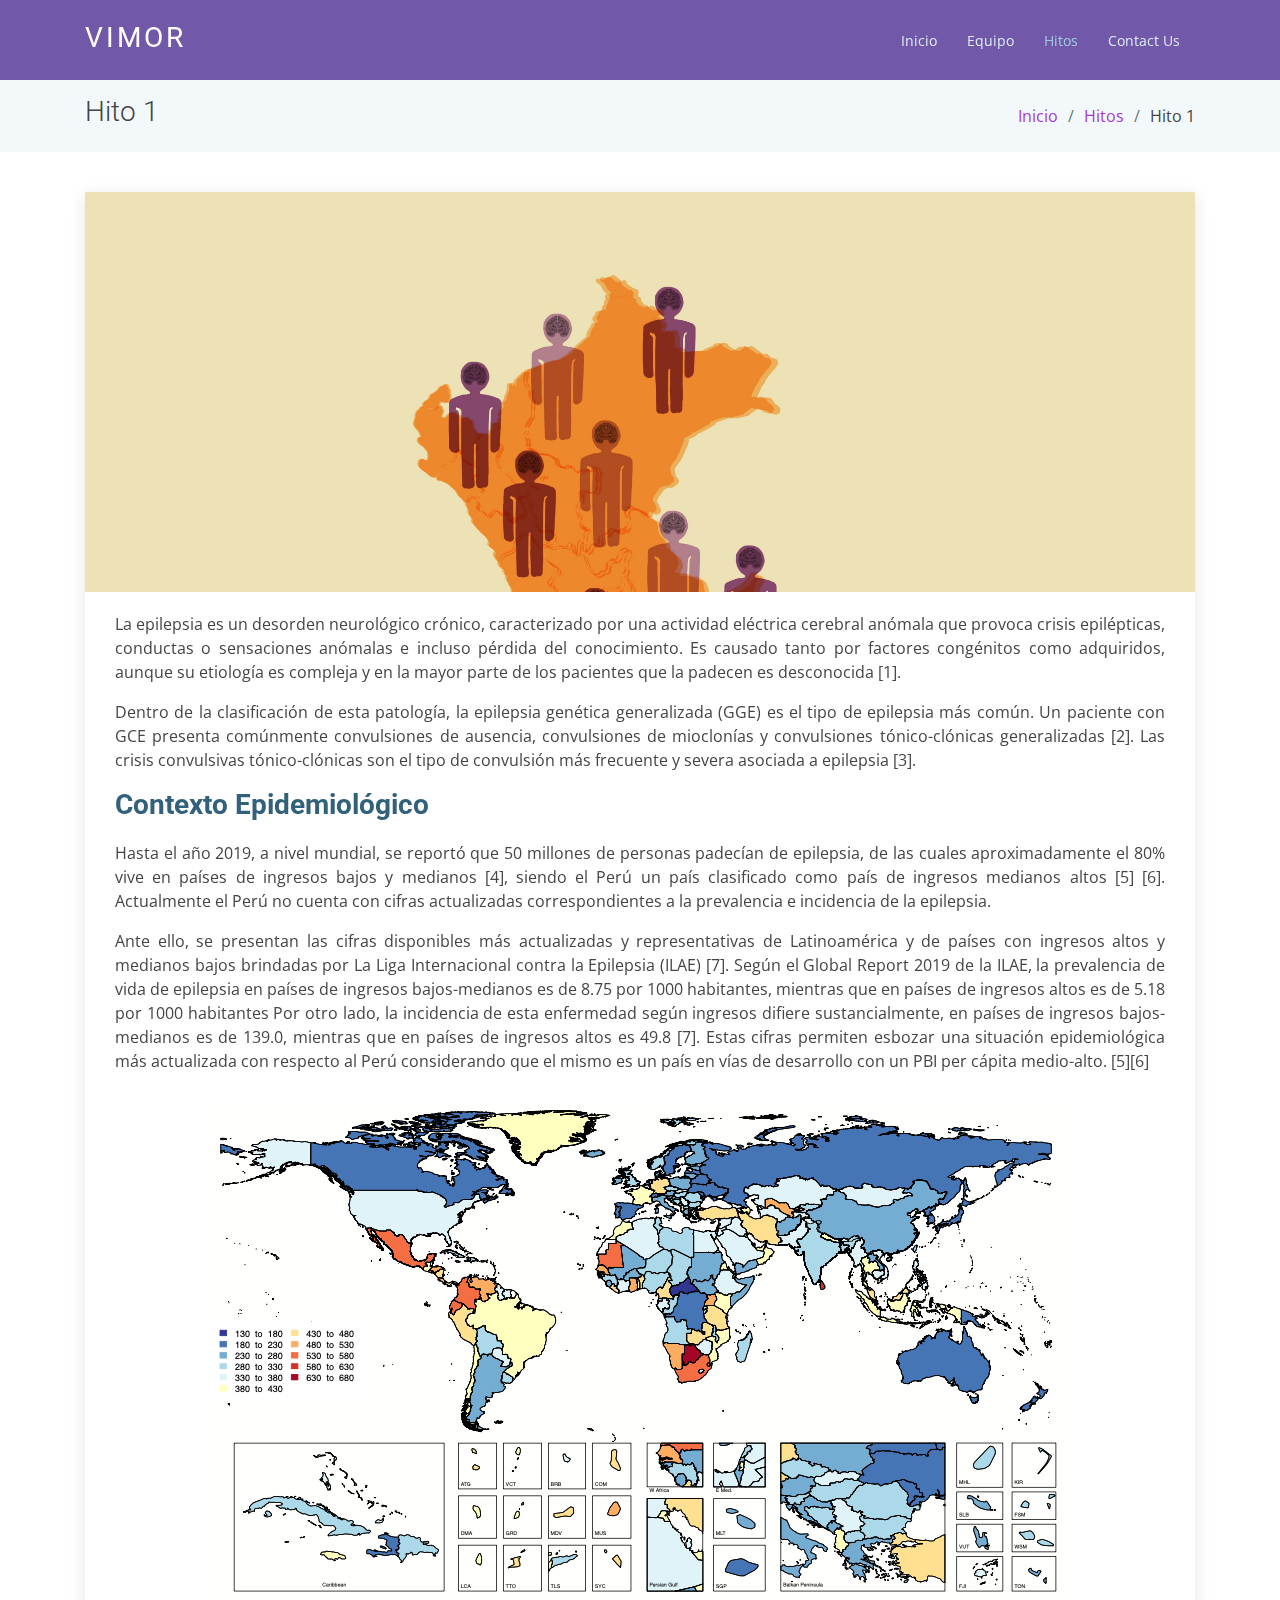
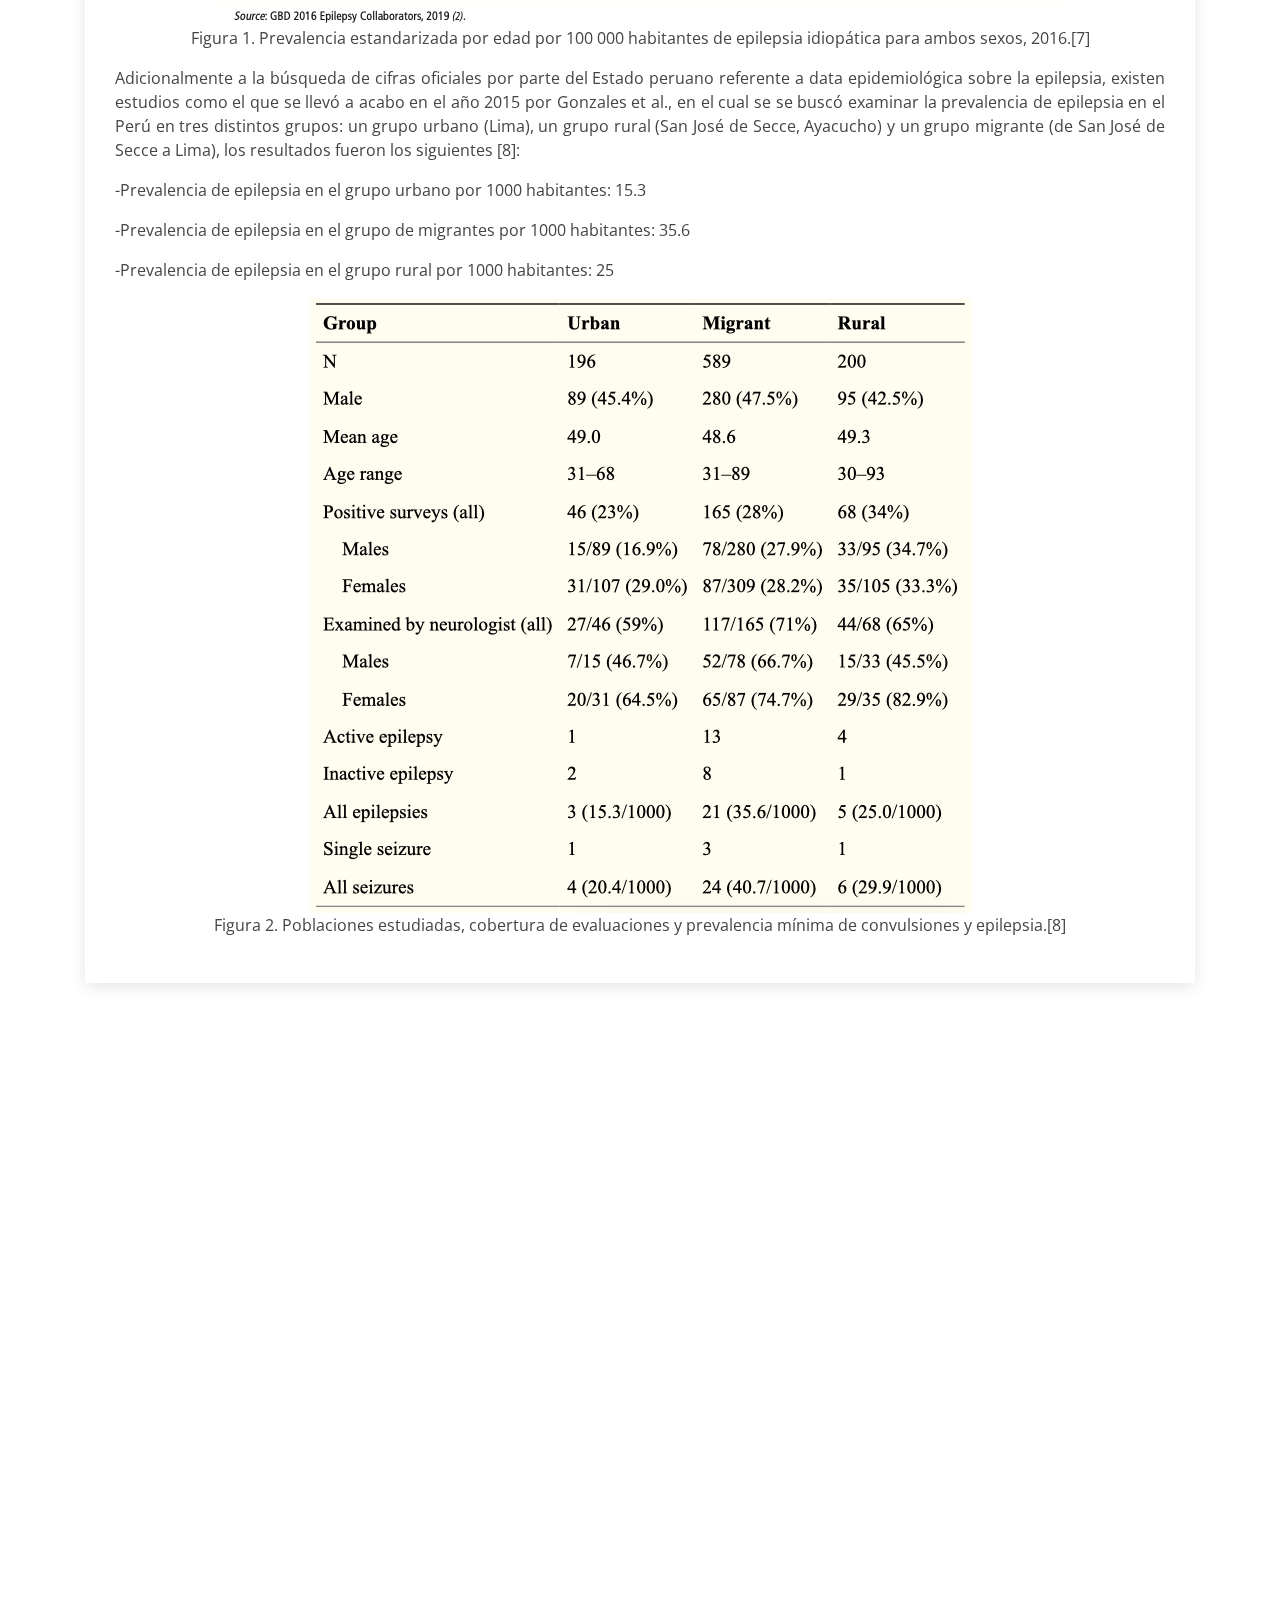
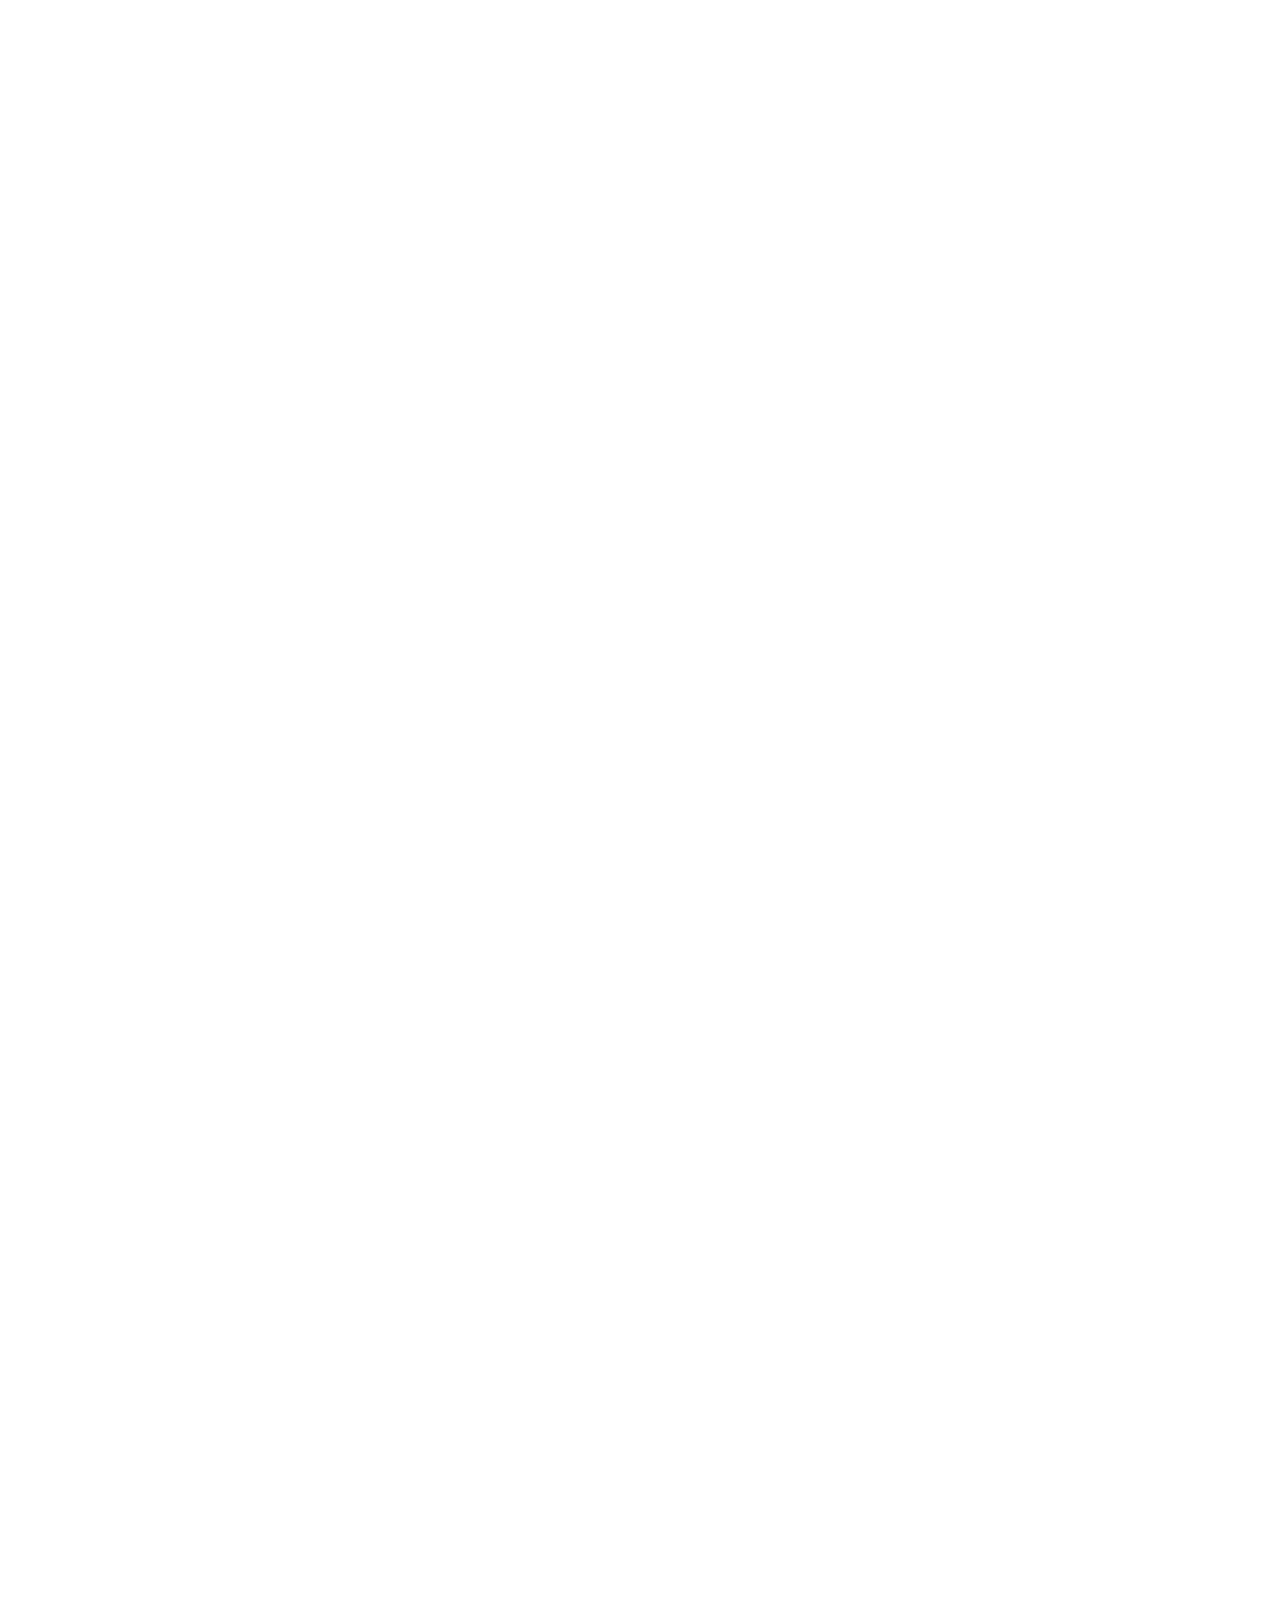
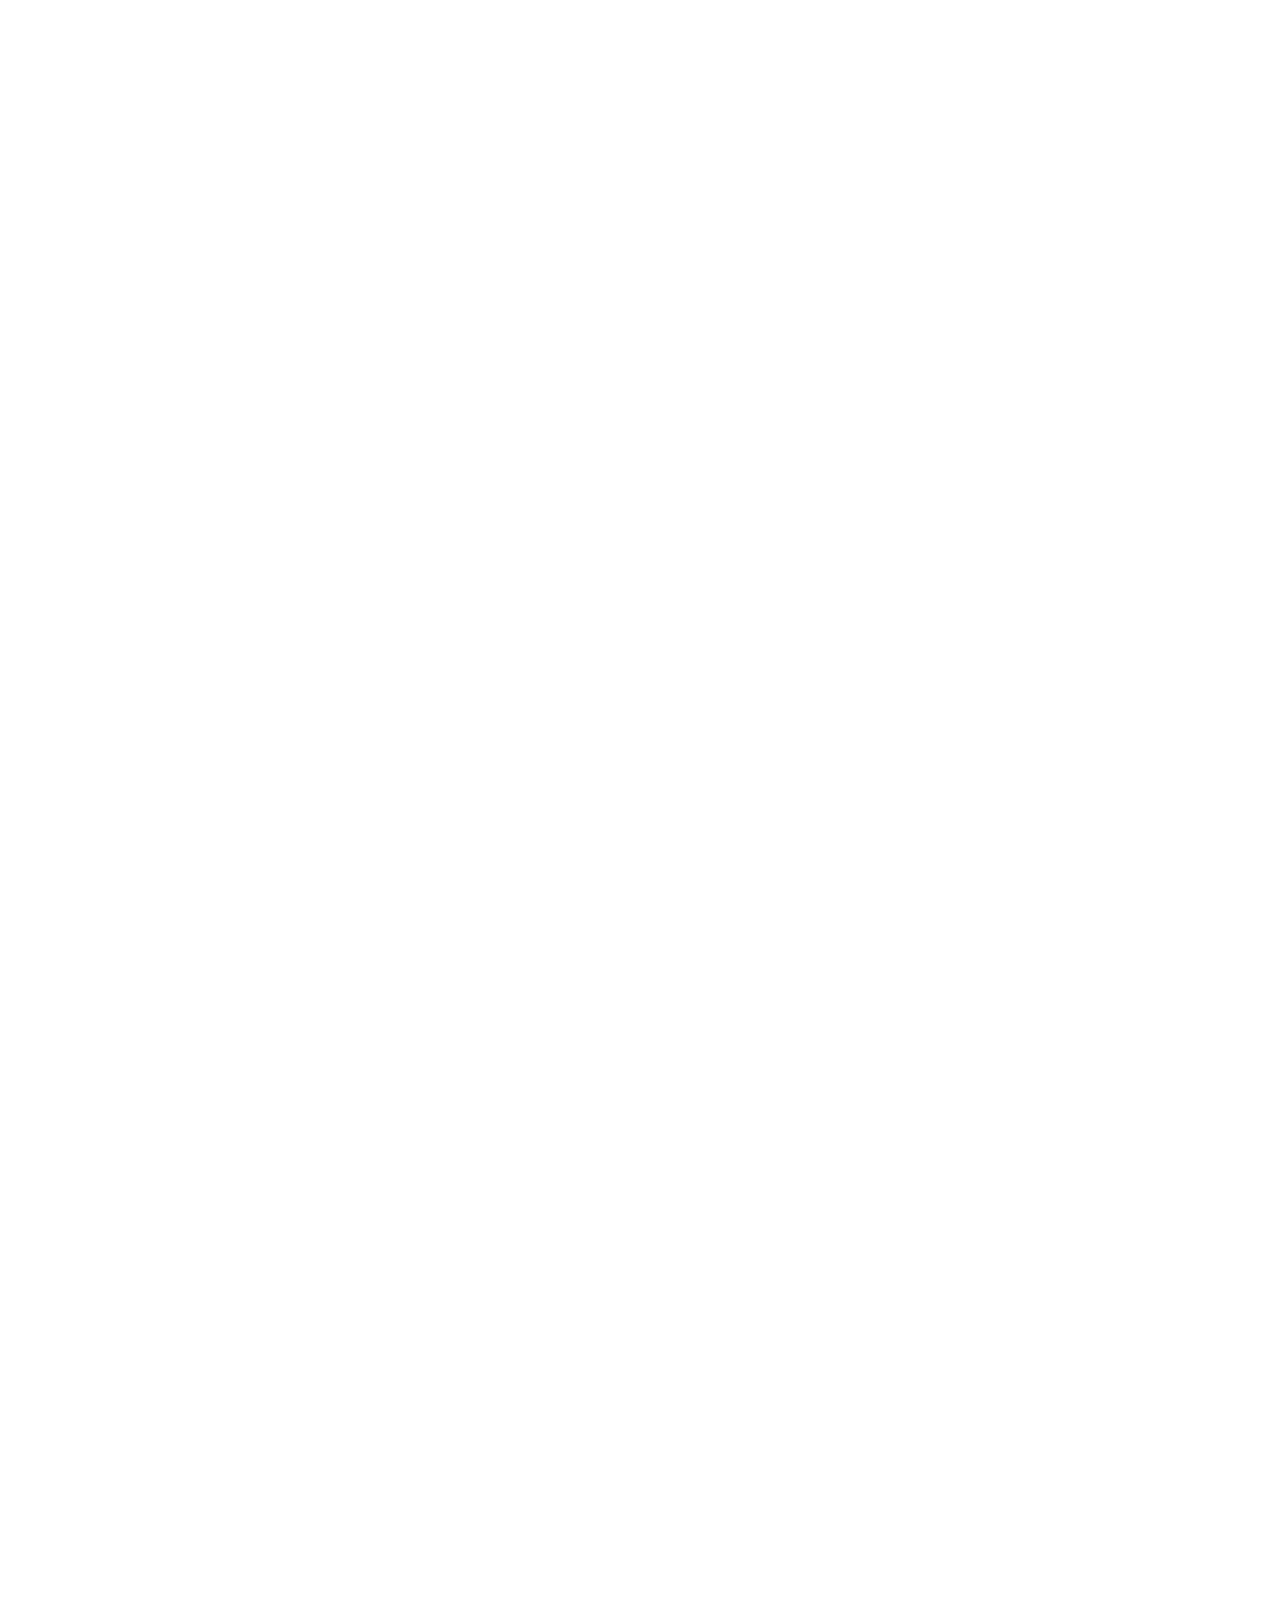
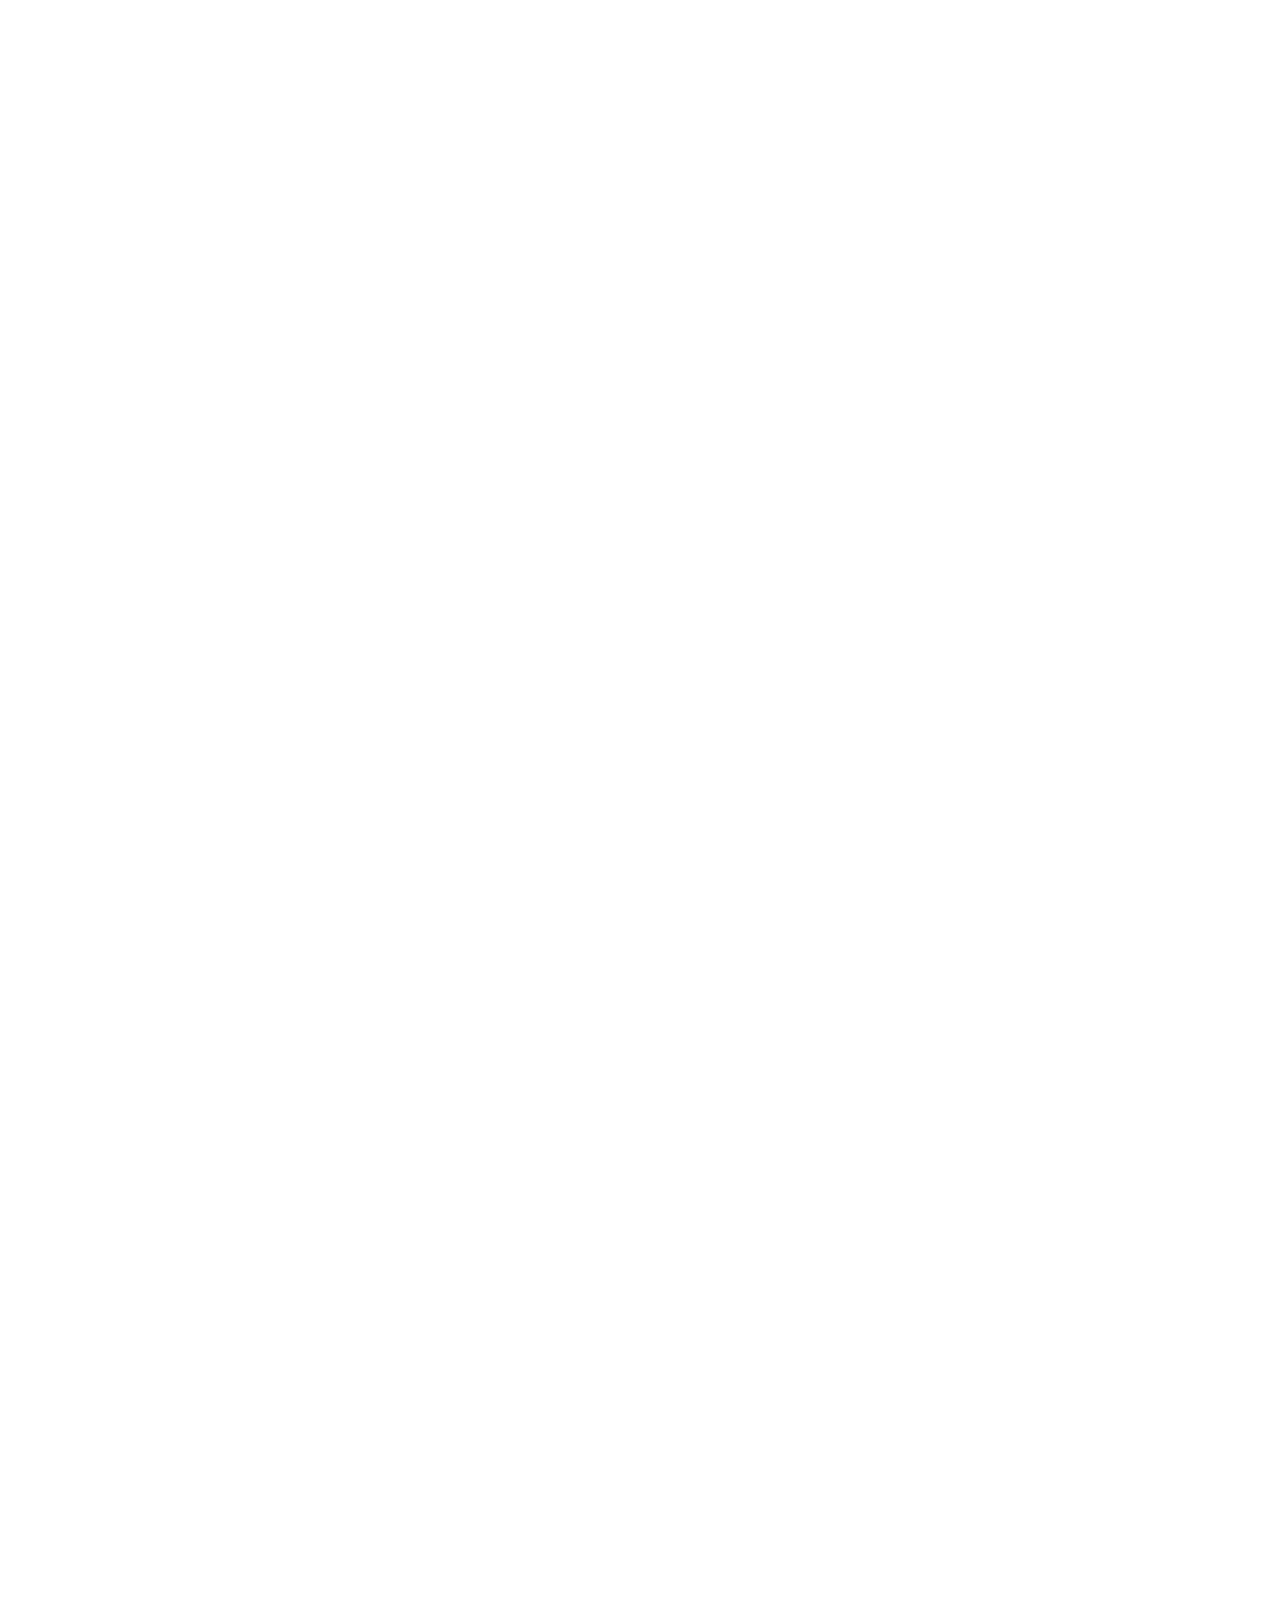
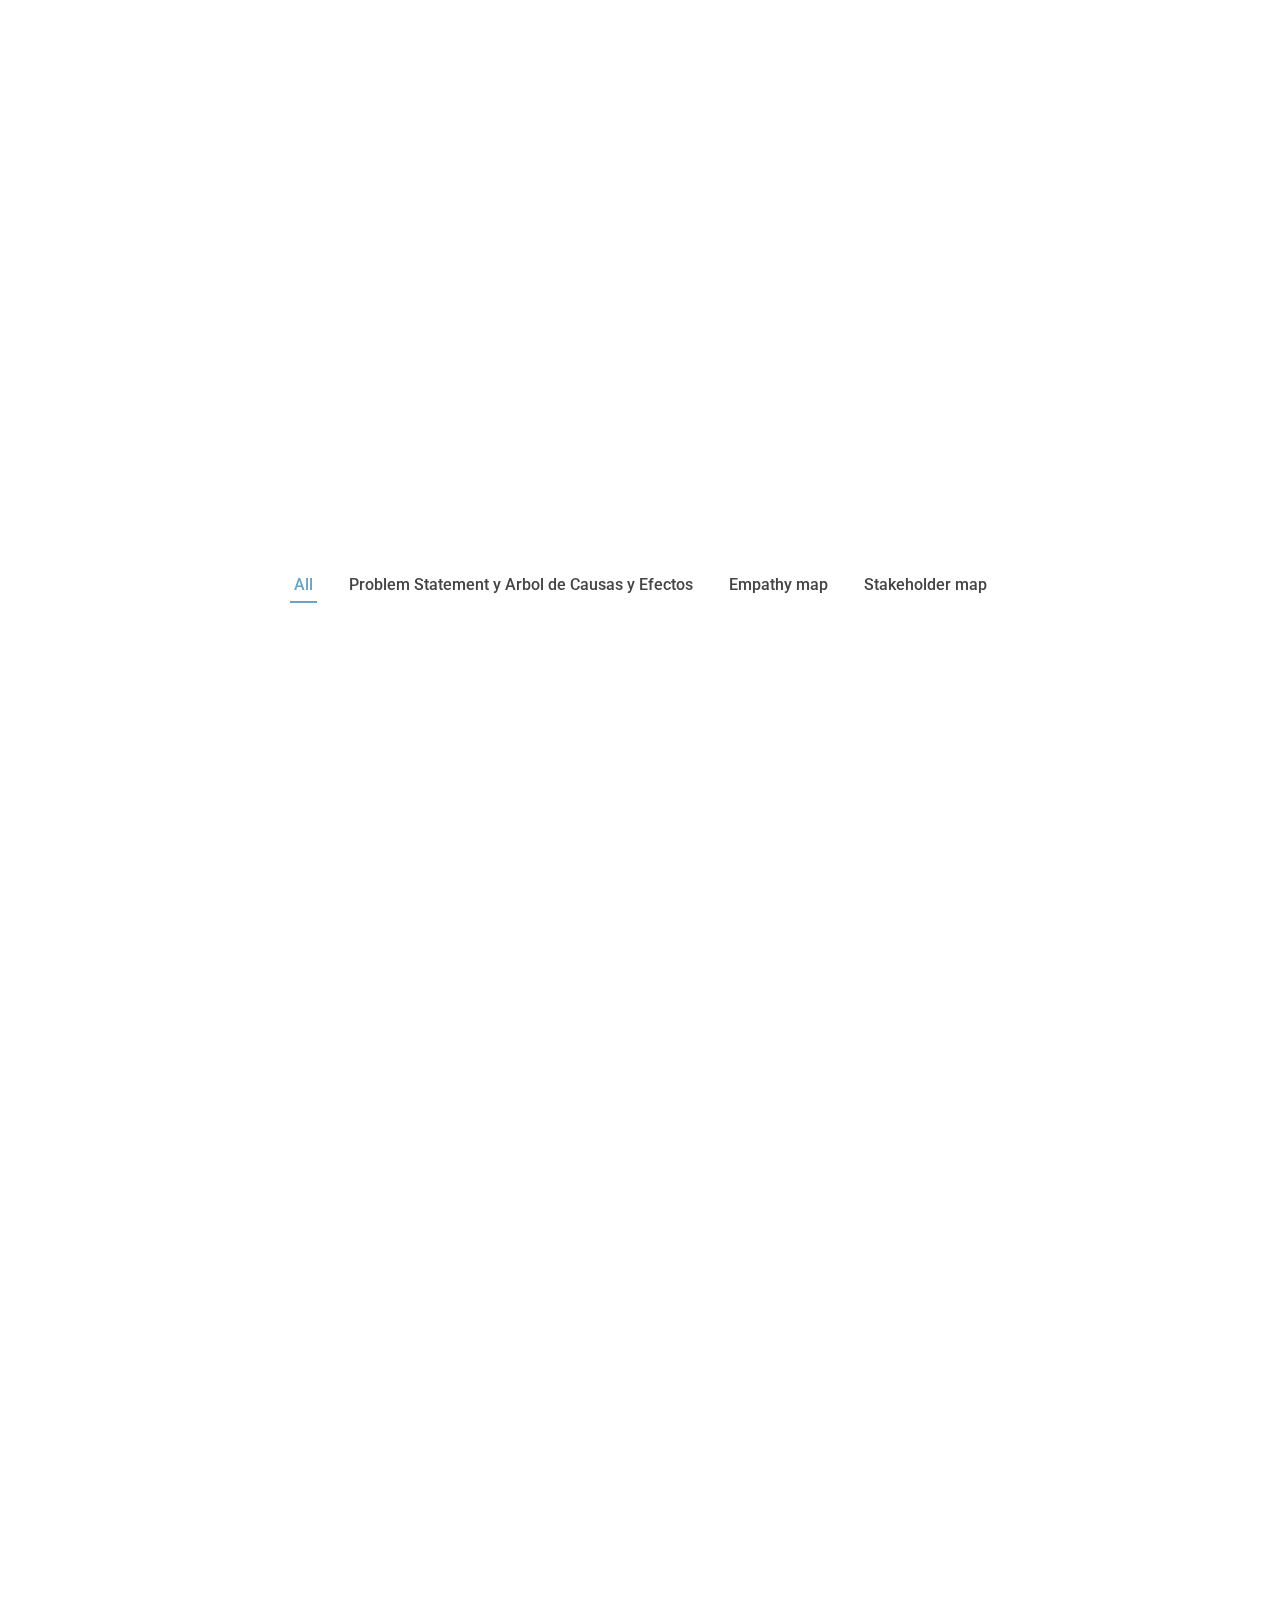
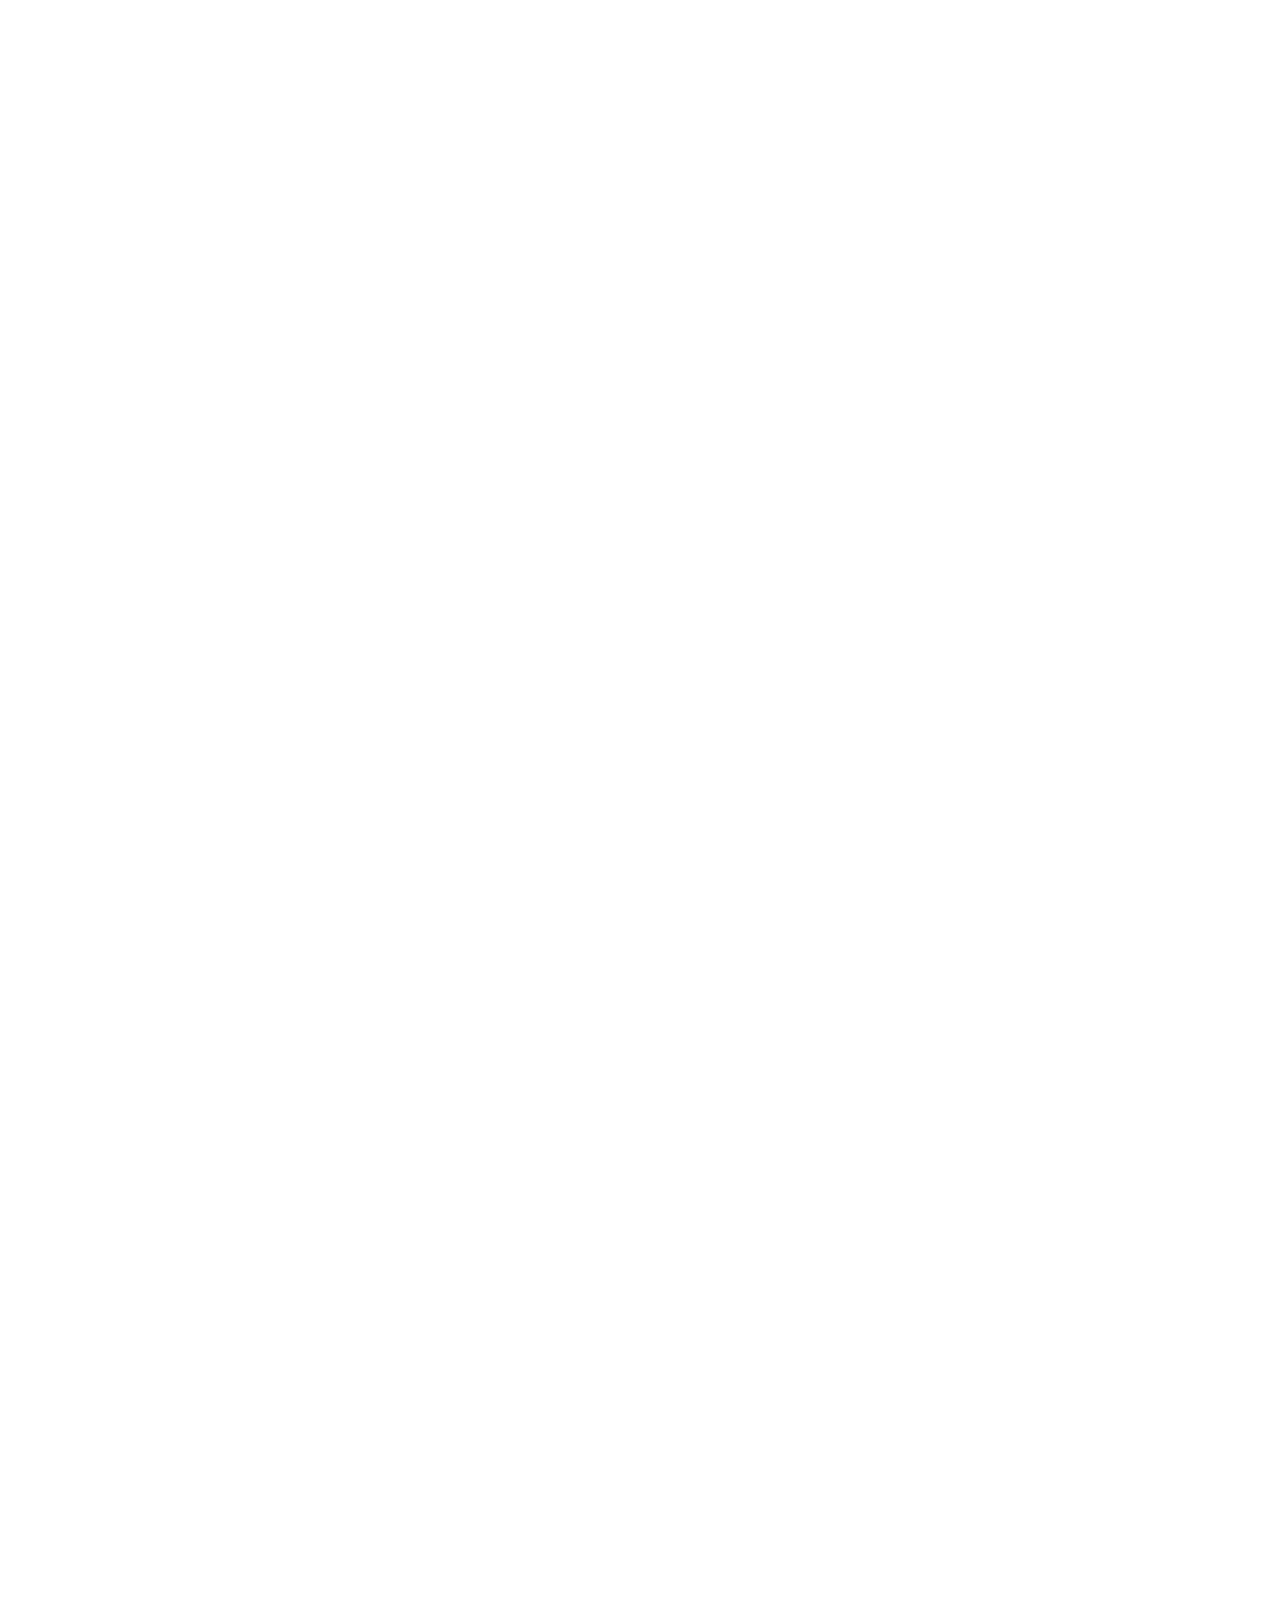
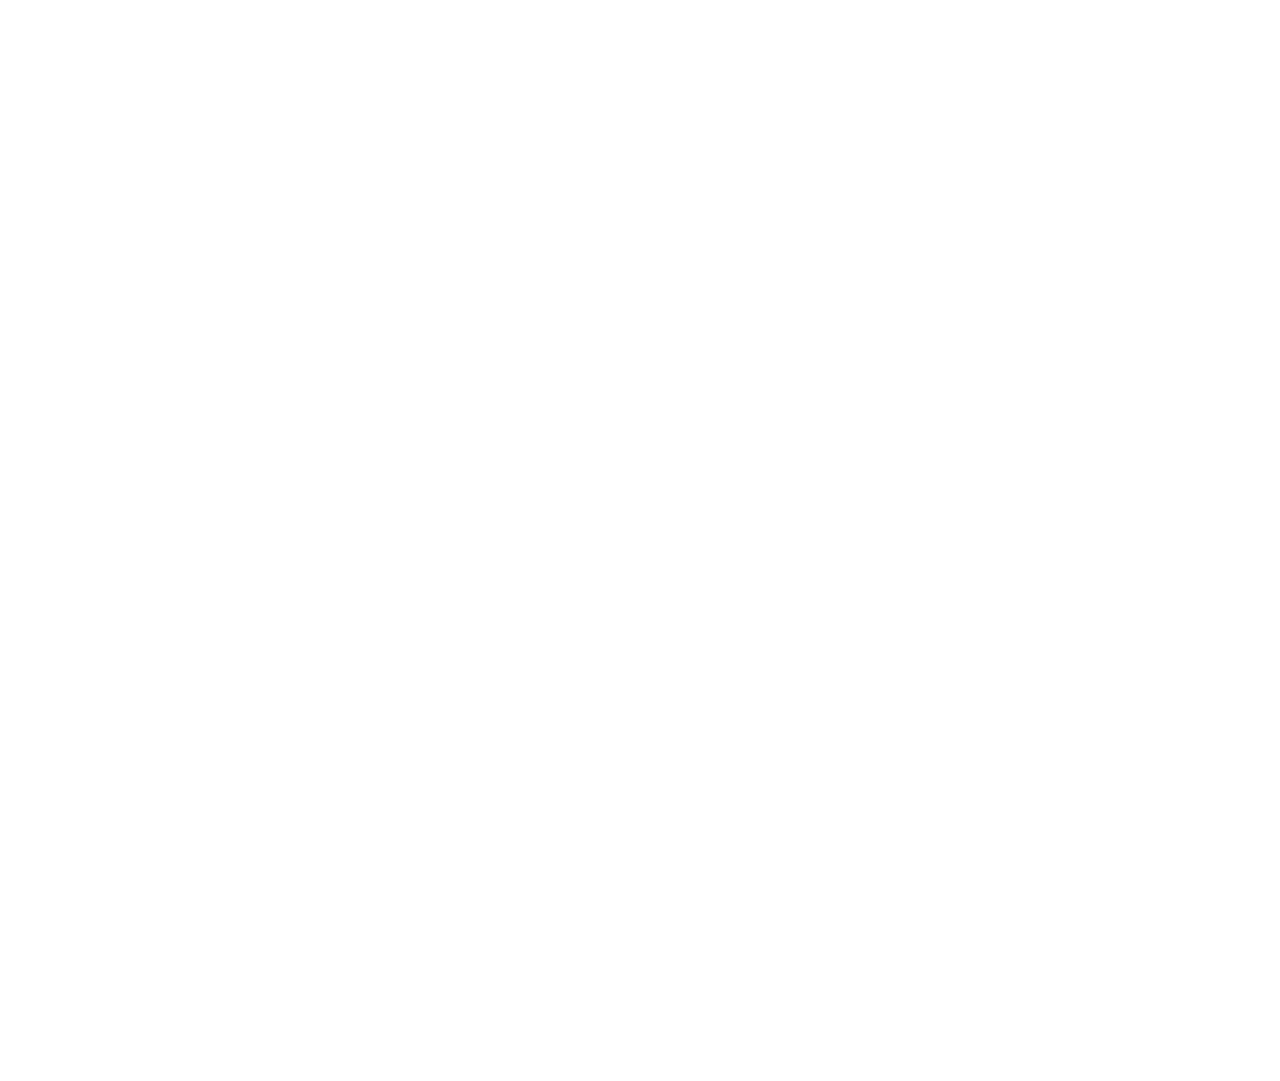
==== commit a59061c8: "Update blog-single.html" ====
--- a/blog-single.html
+++ b/blog-single.html
@@ -455,7 +455,7 @@
                   de duración de sus crisis, situaciones en las que se da con frecuencia, entre otros. Para así mejorar el algoritmo y predecir de mejor manera una crisis convulsiva
                 </p>                
                 
-                <img src="assets/img/solucion.png" class="img-fluid" alt="">
+                <img src="assets/img/DiagramaPropuestaSolucion.png" class="img-fluid" alt="">
 
               </div>
 
@@ -539,22 +539,23 @@
 
     <section class="why-us section-bg" data-aos="fade-up" date-aos-delay="200">
       <div class="container">
-        <div class="row">
-          
-          <div class="col-lg-6 video-box">
+
+        <div class="row">
+          <div class="col-lg-6 mx-auto video-box">
+           
             <center>
               <img src="assets/img/youtubeImagen.png" class="img-fluid" alt="">
-              <a href="https://youtu.be/_4XEODuDRY8" class="venobox play-btn mb-4" data-vbtype="video" data-autoplay="true"></a>
+              <a href="https://youtu.be/dg8tQV5tJKU" class="venobox play-btn mb-4" data-vbtype="video" data-autoplay="true"></a>
             </center>
           </div>
-
-          <div class="col-lg-6">
+          <div class="col-lg-8 mx-auto">
           </div>
-            
         </div>
       </div>
       
     </section><!-- End Why Us Section -->
+      
+         
       
 
   </main><!-- End #main -->
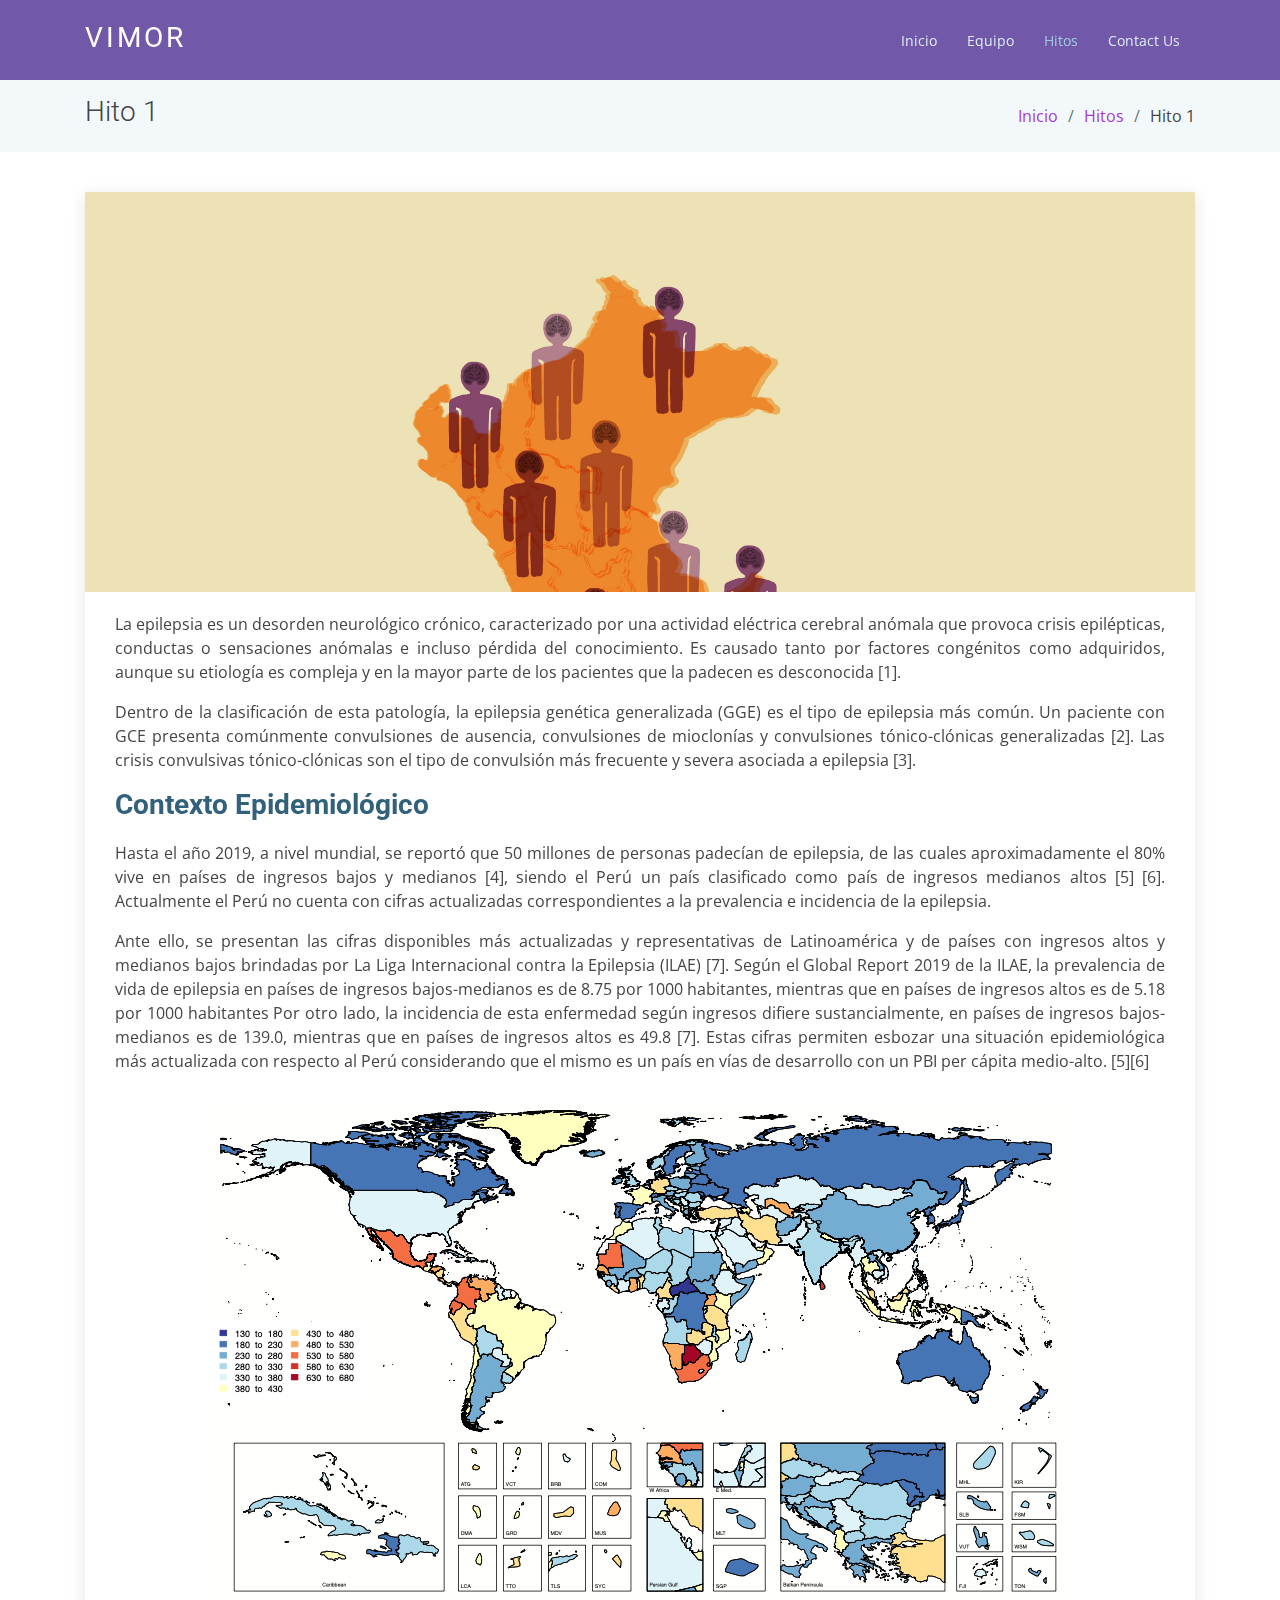
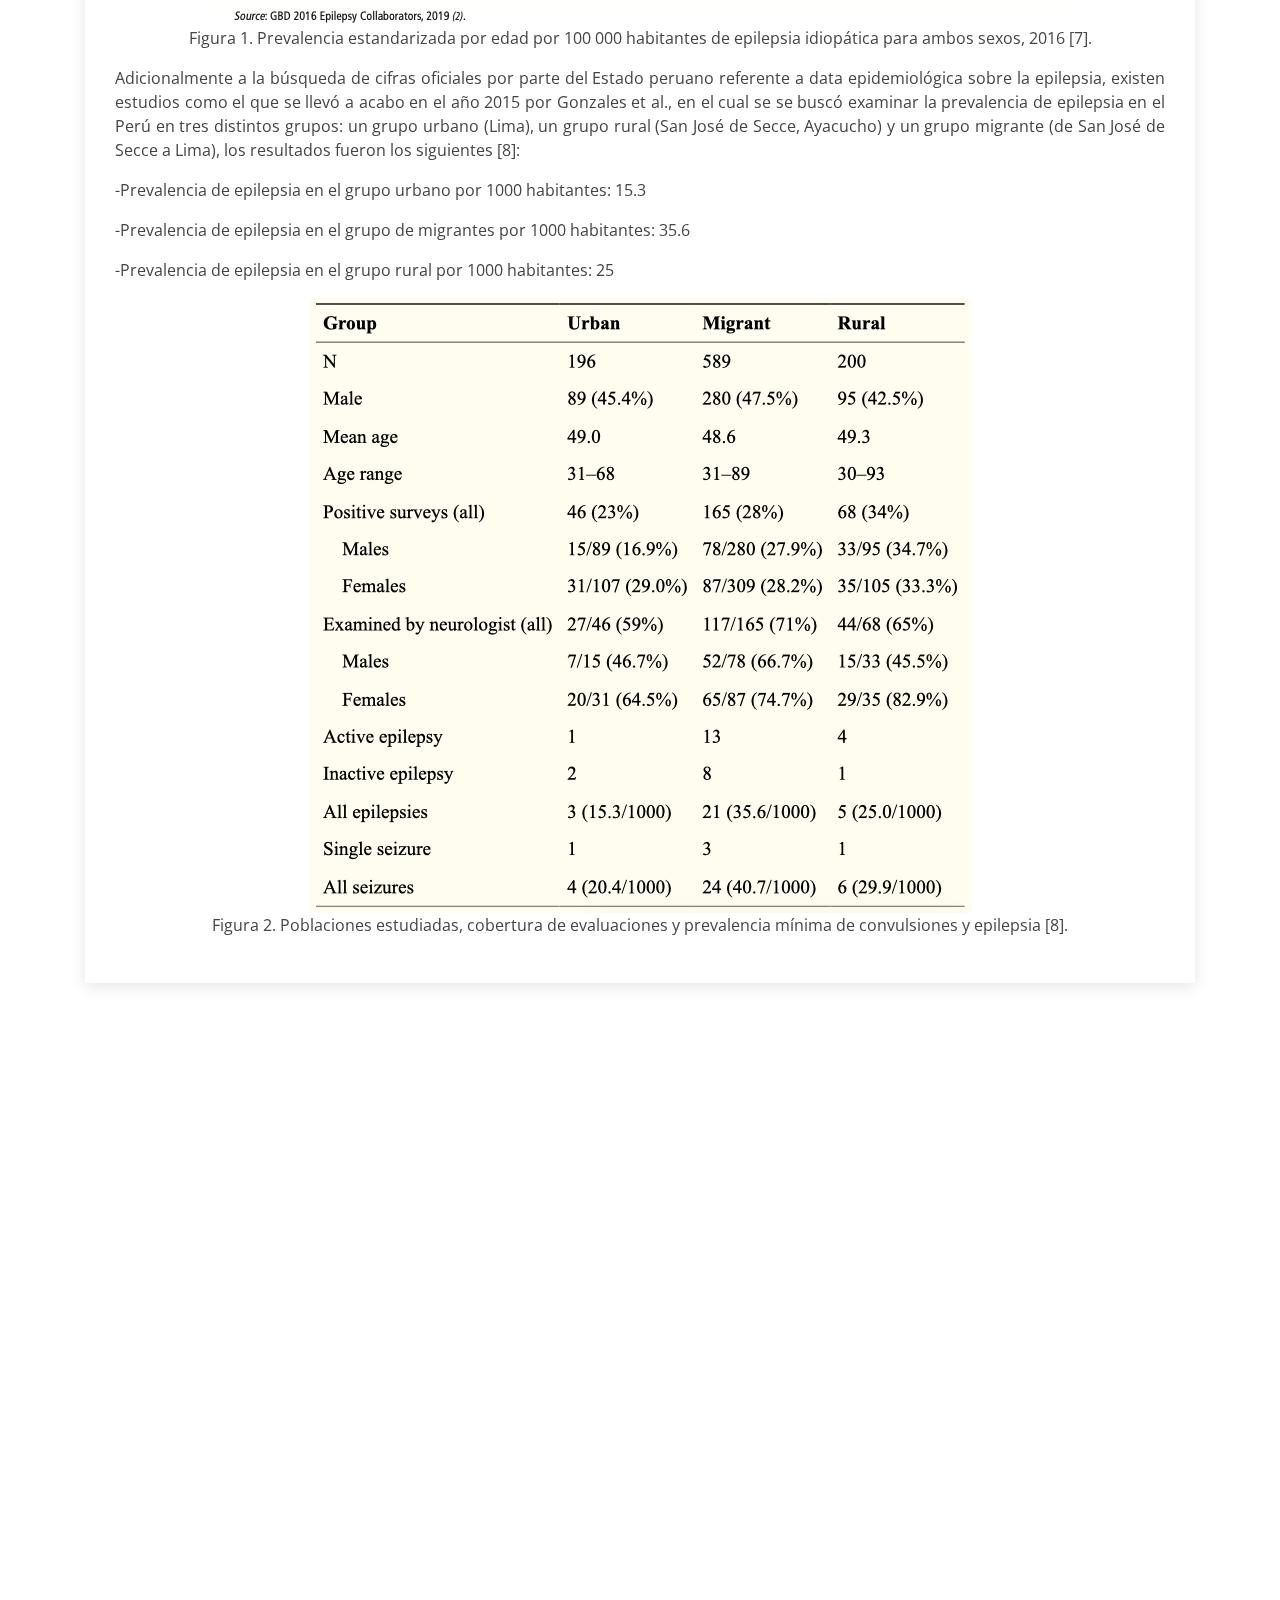
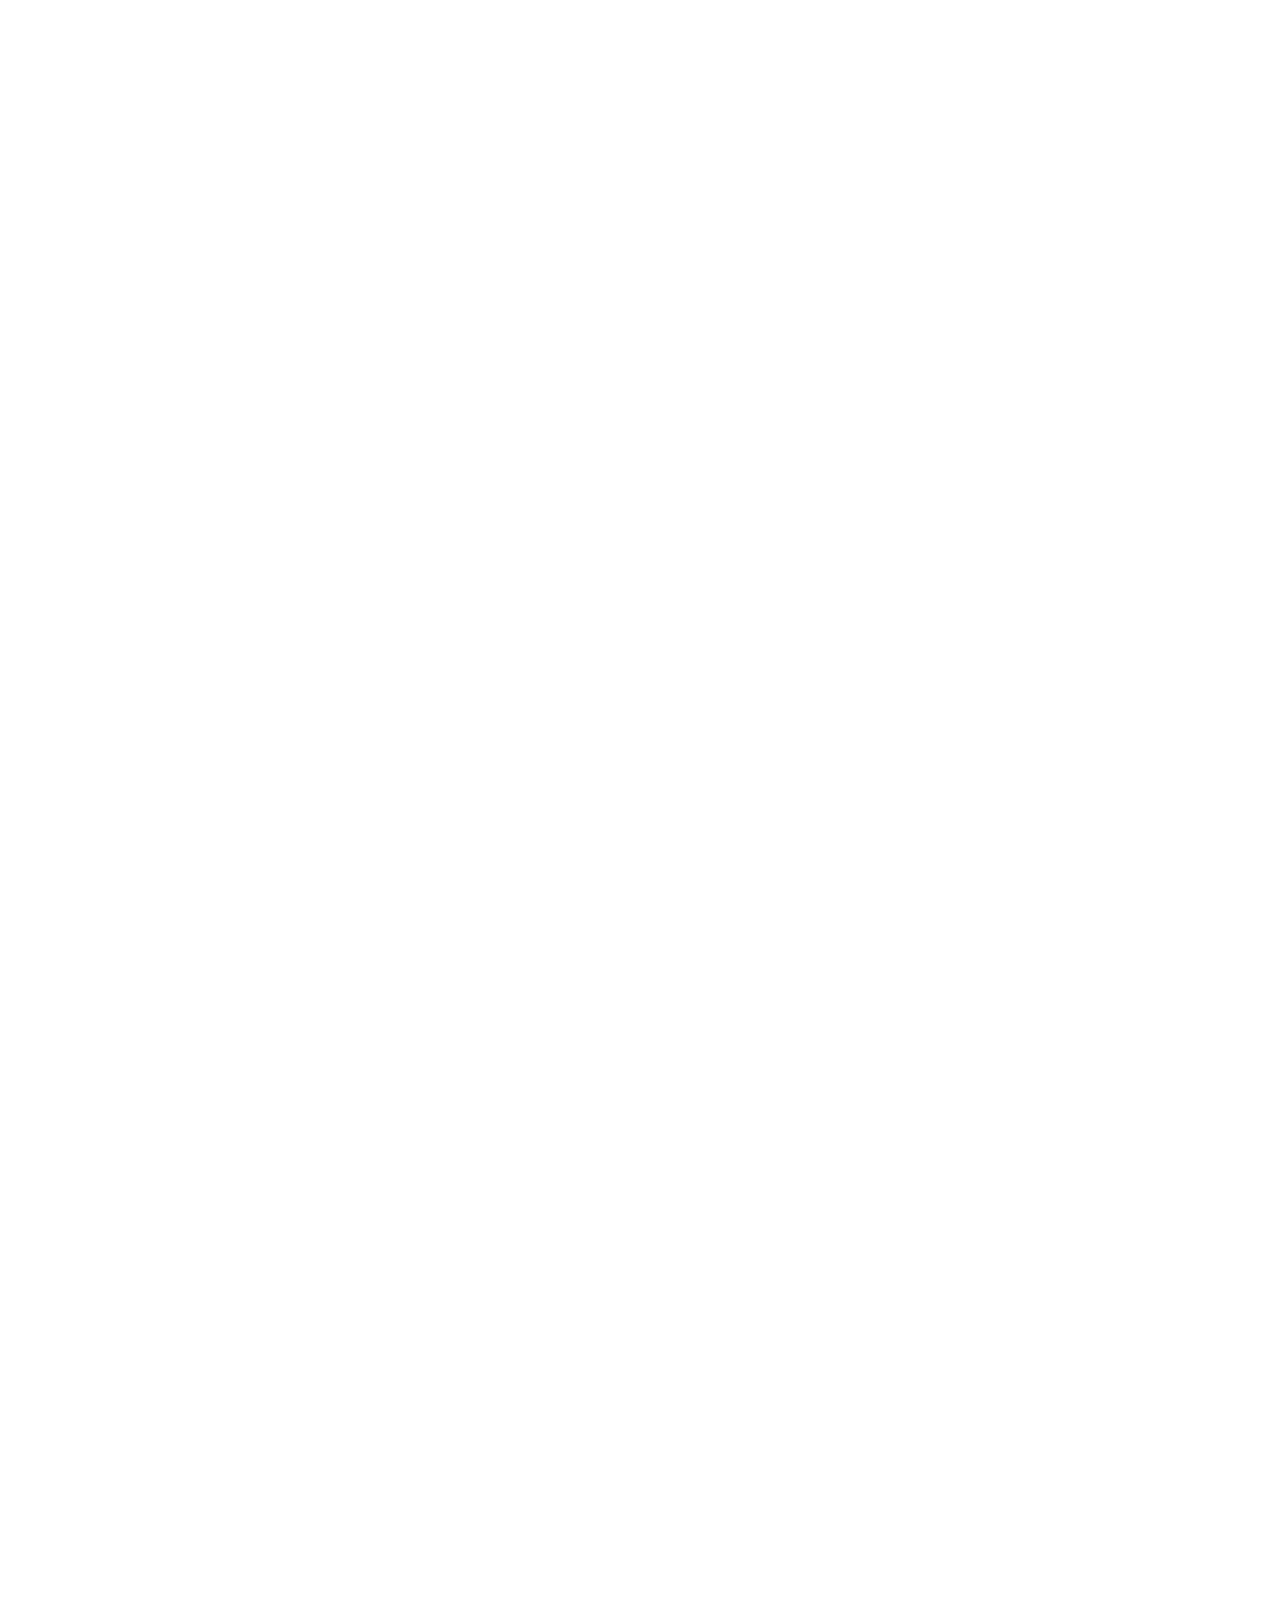
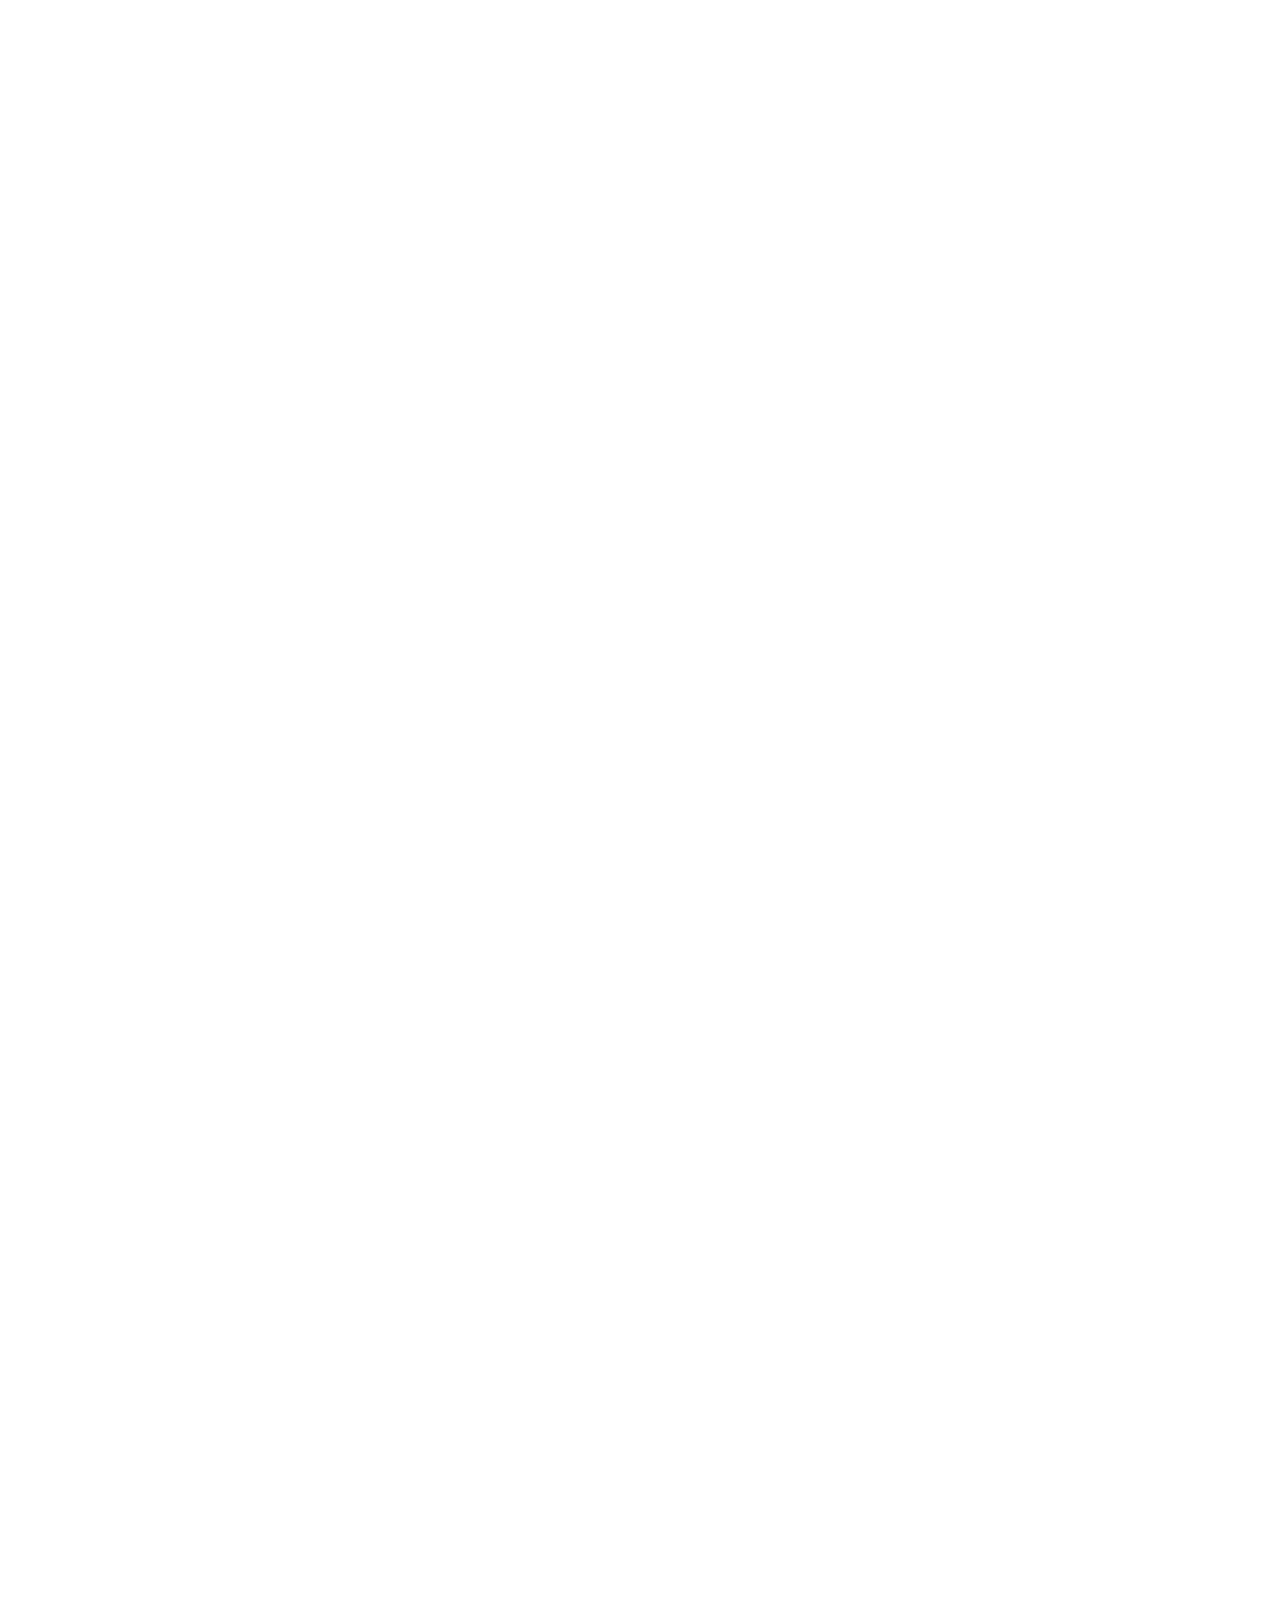
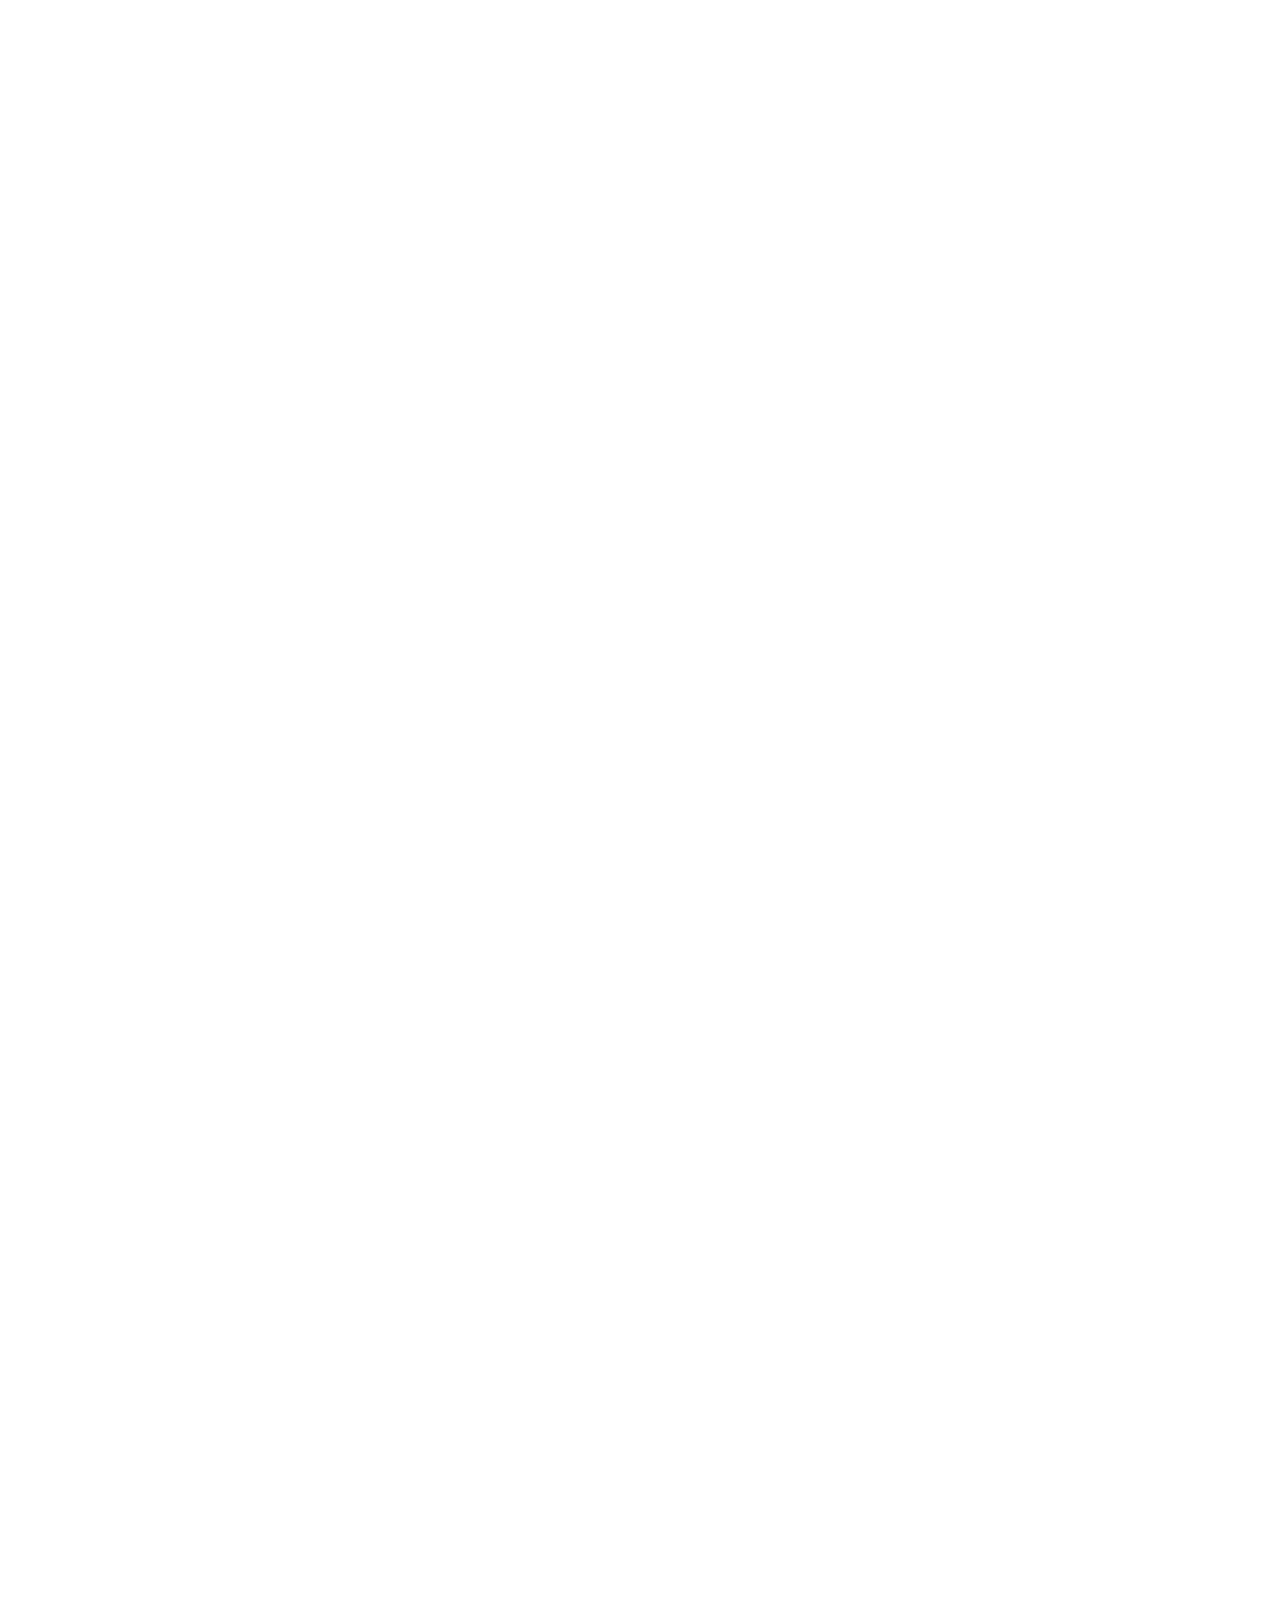
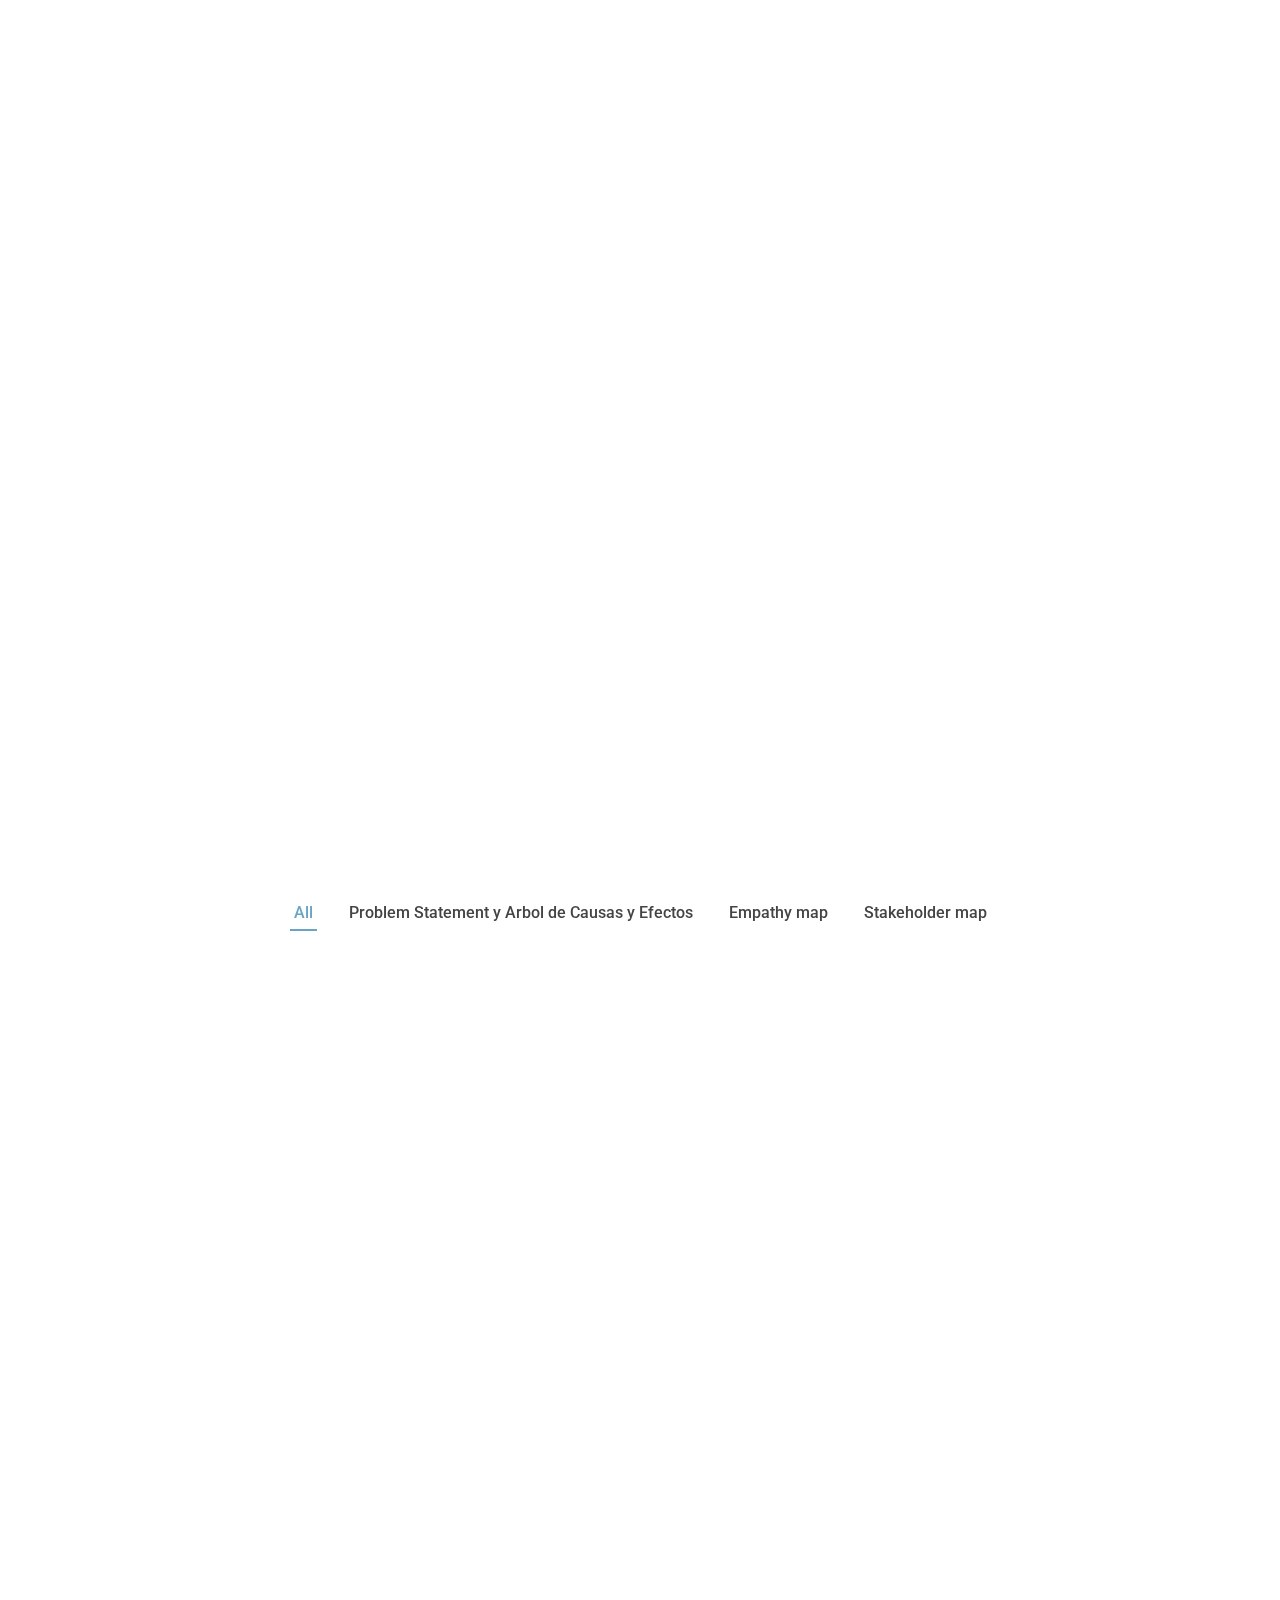
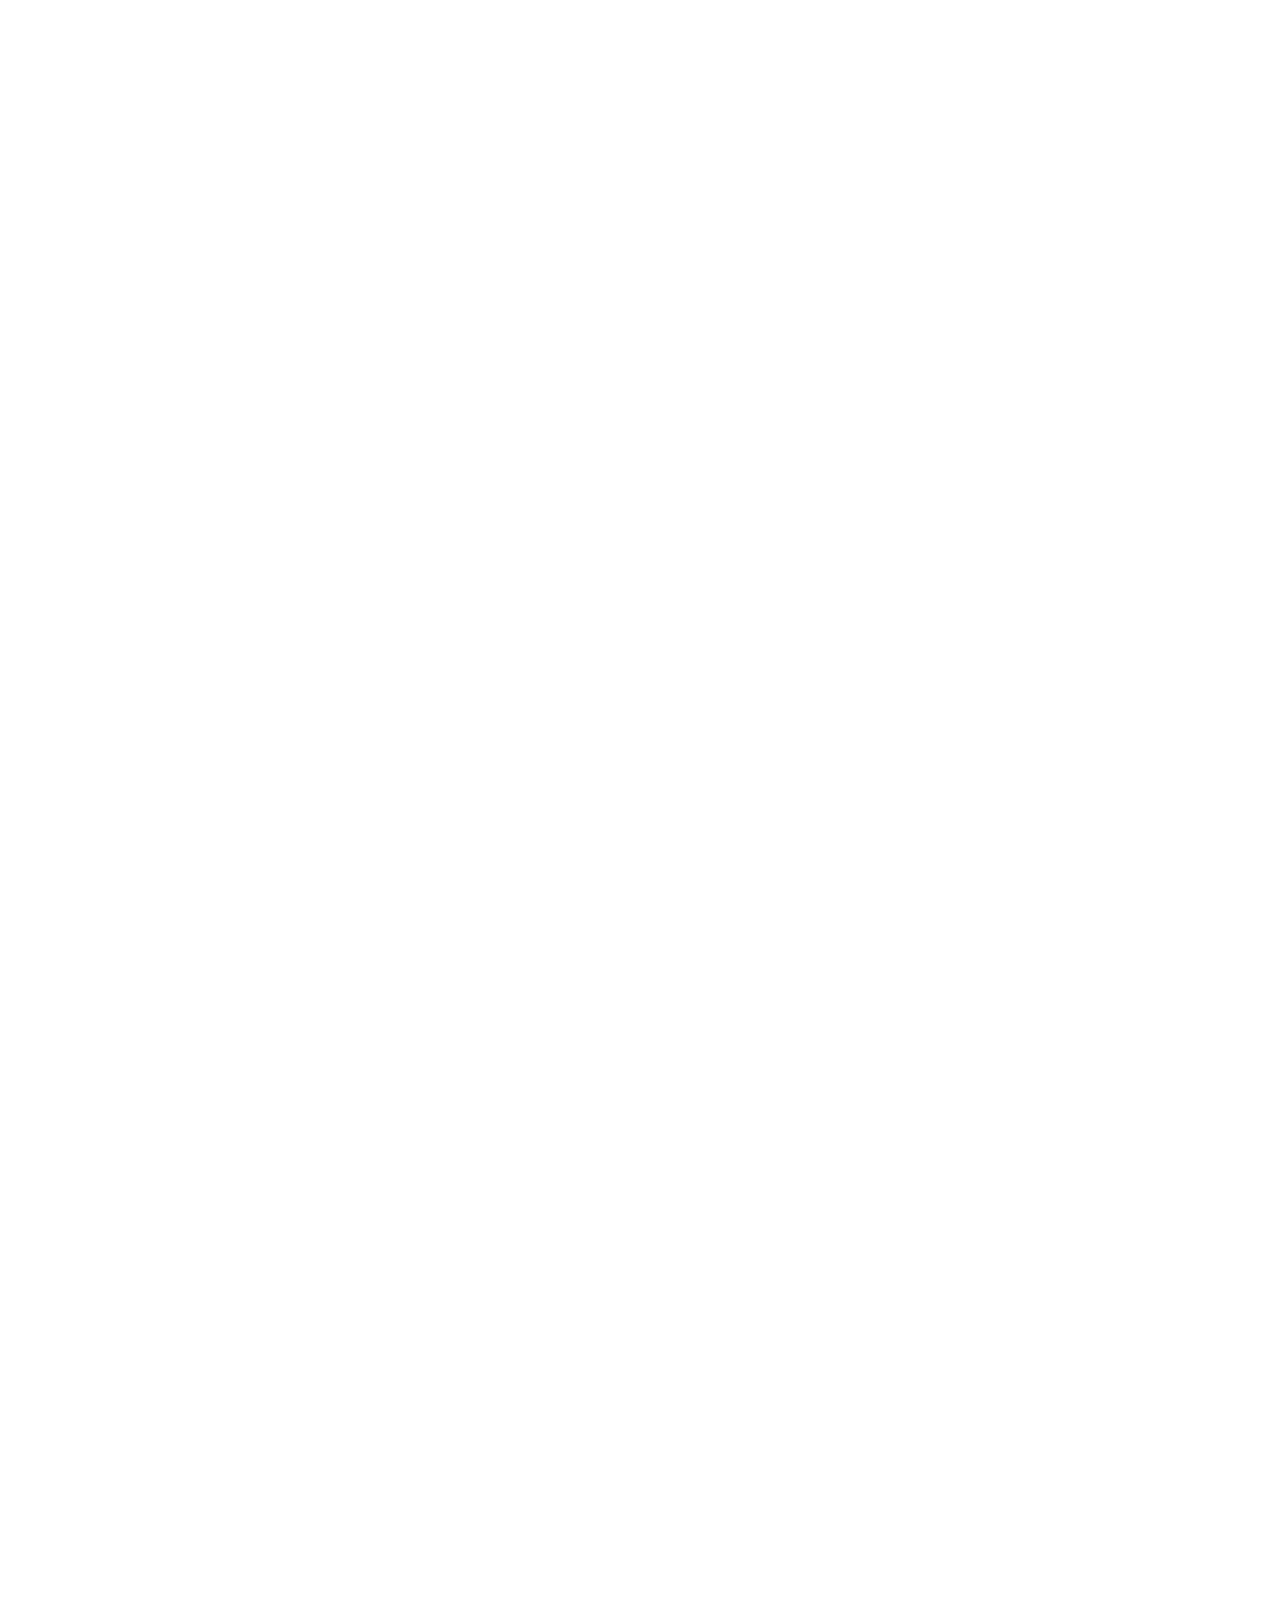
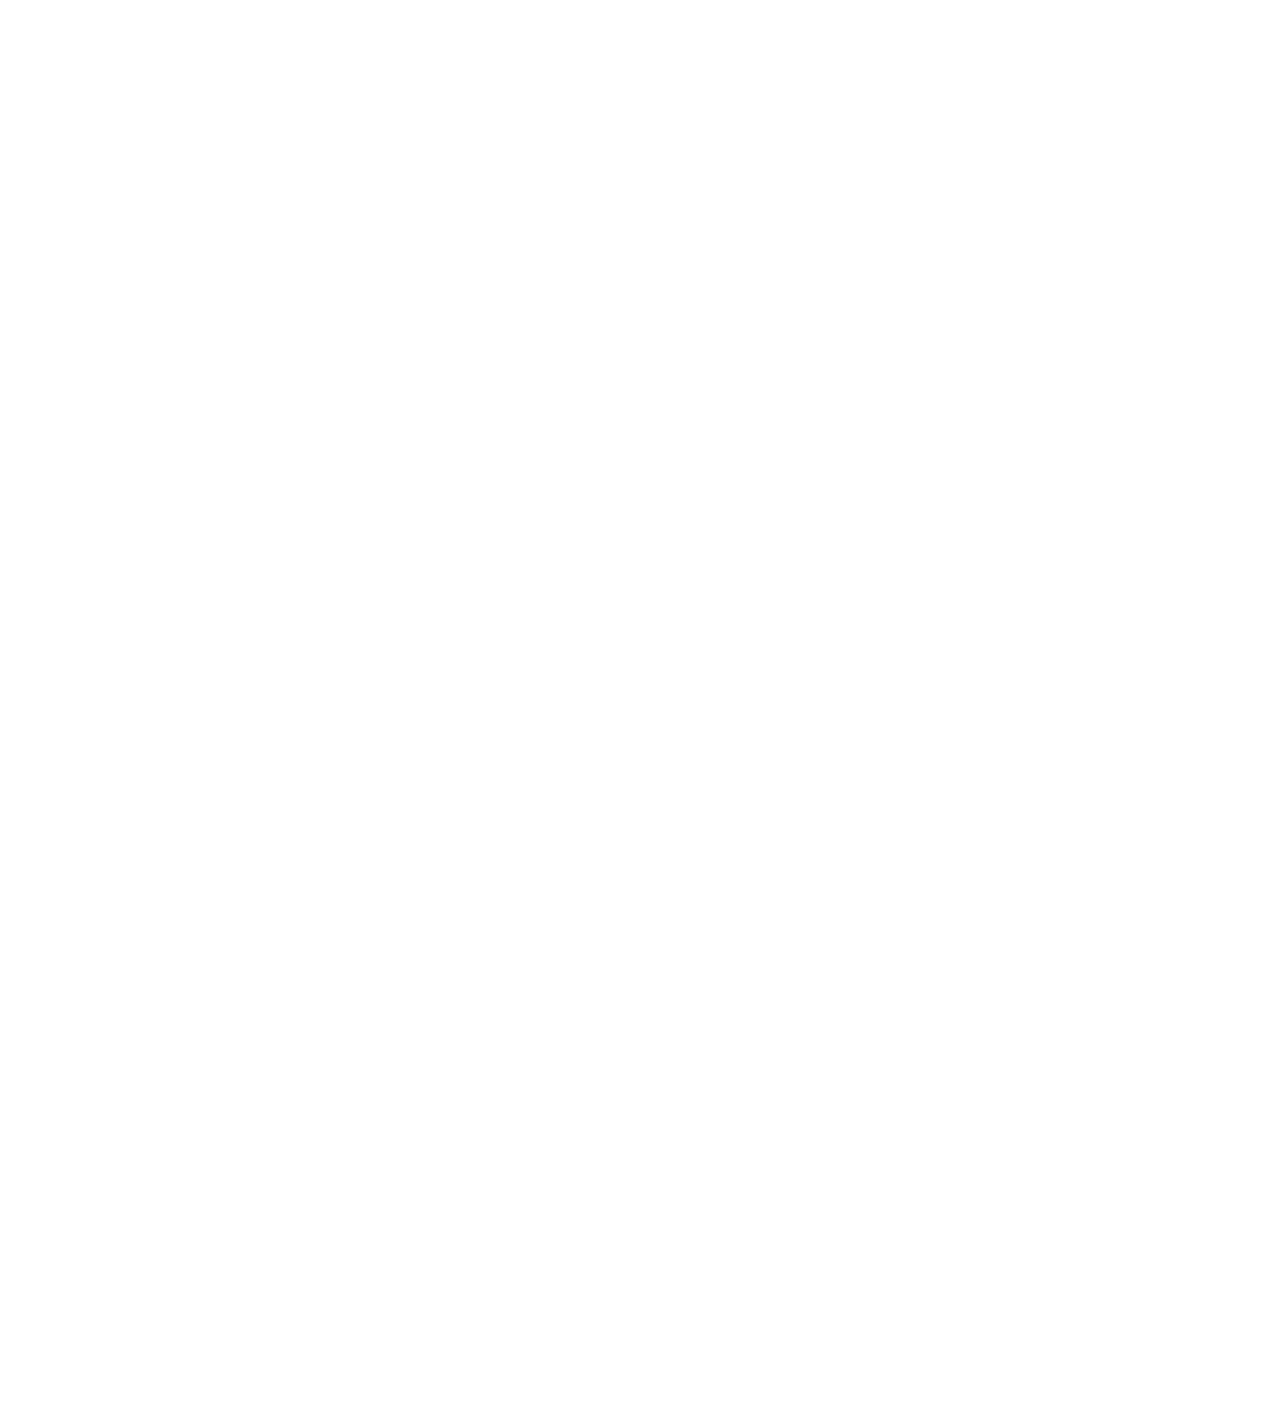
==== commit 21a48e01: "Update blog-single.html" ====
--- a/blog-single.html
+++ b/blog-single.html
@@ -119,7 +119,7 @@
                    <img src="assets/img/MapaEpidemiologia2016Nuevo.png" class="img-fluid" alt="">
                 </center>
                 <p align="center">
-                  Figura 1. Prevalencia estandarizada por edad por 100 000 habitantes de epilepsia idiopática para ambos sexos, 2016.[7]
+                  Figura 1. Prevalencia estandarizada por edad por 100 000 habitantes de epilepsia idiopática para ambos sexos, 2016 [7].
                 </p>
                 <p align="justify">
                   Adicionalmente a la búsqueda de cifras oficiales por parte del Estado peruano referente a data epidemiológica sobre la epilepsia, existen estudios como el que se llevó a acabo en el año 2015 por Gonzales et al., en el cual se se buscó examinar la prevalencia de epilepsia en el Perú en tres distintos grupos: un grupo urbano (Lima), un grupo rural (San José de Secce, Ayacucho) y un grupo migrante (de San José de Secce a Lima), los resultados fueron los siguientes [8]:
@@ -137,7 +137,7 @@
                   <img src="assets/img/TablaPrevalenciaGruposPoblacionales.png" class="img-fluid" alt="">
                 </center>
                 <p align="center">
-                  Figura 2. Poblaciones estudiadas, cobertura de evaluaciones y prevalencia mínima de convulsiones y epilepsia.[8]
+                  Figura 2. Poblaciones estudiadas, cobertura de evaluaciones y prevalencia mínima de convulsiones y epilepsia [8].
                 </p>                
                 
               </div>             
@@ -180,7 +180,7 @@
                   <img src="assets/img/CostoTratamientos.png" class="img-fluid" alt="">
                 </center>                
                 <p align="center">
-                  Figura 3. Costos de medicinas para tratamiento antiepiléptico por mes y por año en el Perú.[11]
+                  Figura 3. Costos de medicinas para tratamiento antiepiléptico por mes y por año en el Perú [11].
                 </p>
 
               </div>
